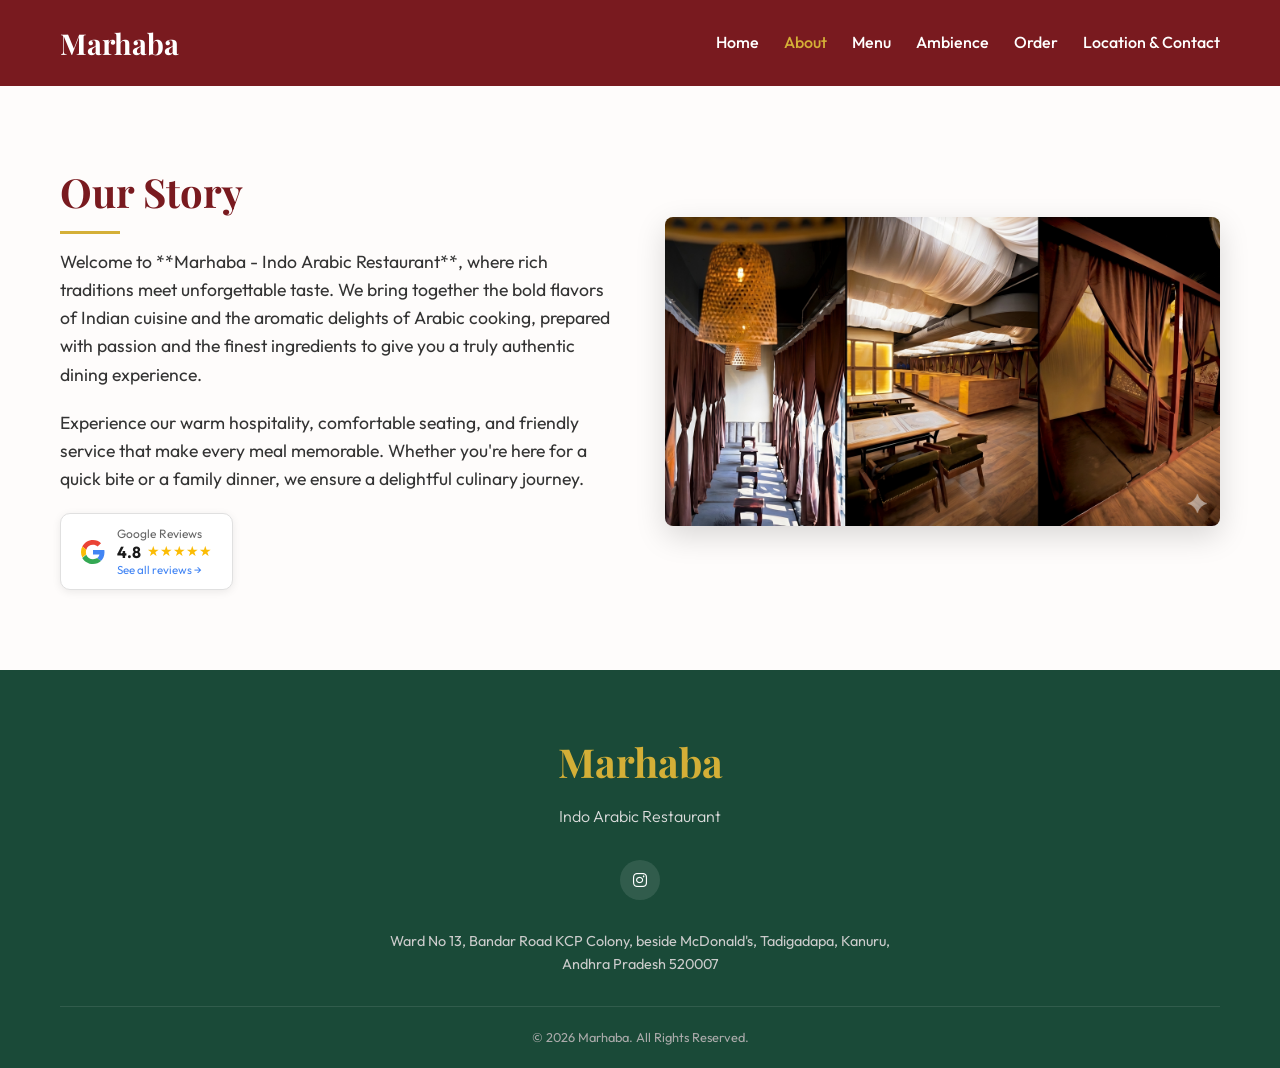
==== about.html @ c0d80f16 "Add files via upload" ====
<!DOCTYPE html>
<html lang="en">

<head>
    <meta charset="UTF-8">
    <meta name="viewport" content="width=device-width, initial-scale=1.0">
    <title>About - Marhaba Indo Arabic Restaurant</title>
    <meta name="description"
        content="Marhaba - Authentic South Indian Flavors. Premium Dine-in restaurant located in Tadigadapa, Kanuru.">
    <!-- Google Fonts -->
    <link rel="preconnect" href="https://fonts.googleapis.com">
    <link rel="preconnect" href="https://fonts.gstatic.com" crossorigin>
    <link
        href="https://fonts.googleapis.com/css2?family=Outfit:wght@300;400;500;600;700&family=Playfair+Display:ital,wght@0,400;0,600;0,700;1,400&display=swap"
        rel="stylesheet">
    <!-- FontAwesome for Icons -->
    <link rel="stylesheet" href="https://cdnjs.cloudflare.com/ajax/libs/font-awesome/6.4.0/css/all.min.css">
    <!-- Custom CSS -->
    <link rel="stylesheet" href="styles.css">
</head>

<body>
    <!-- Navbar -->
    <nav id="navbar" class="inner-nav">
        <div class="nav-container">
            <h1 class="logo">Marhaba</h1>
            <ul class="nav-links">
                <li><a href="index.html">Home</a></li>
                <li><a href="about.html" style="color: var(--accent-color);">About</a></li>
                <li><a href="menu.html">Menu</a></li>
                <li><a href="ambience.html">Ambience</a></li>
                <li><a href="order.html">Order</a></li>
                <li><a href="contact.html">Location & Contact</a></li>
            </ul>
            <div class="hamburger">
                <i class="fas fa-bars"></i>
            </div>
        </div>
    </nav>
    <script>
        const hamburger = document.querySelector('.hamburger');
        const navLinks = document.querySelector('.nav-links');

        hamburger.addEventListener('click', () => {
            navLinks.classList.toggle('active');
        });
    </script>

    <!-- Spacer for fixed navbar -->
    <div style="height: 80px;"></div>

    <!-- About Section -->
    <section id="about" class="about section-padding">
        <div class="container">
            <div class="about-grid">
                <div class="about-text fade-in">
                    <h3 class="section-title">Our Story</h3>
                    <p>Welcome to **Marhaba - Indo Arabic Restaurant**, where rich traditions meet unforgettable taste.
                        We
                        bring together the bold flavors of Indian cuisine and the aromatic delights of Arabic cooking,
                        prepared with passion and the finest ingredients to give you a truly authentic dining
                        experience.</p>
                    <p>Experience our warm hospitality, comfortable seating, and friendly service that make every meal
                        memorable. Whether you're here for a quick bite or a family dinner, we ensure a delightful
                        culinary journey.</p>
                    <a href="https://www.google.com/search?sca_esv=d08deebd7d870f55&sxsrf=ANbL-n772iZ4KzhzzPnbItQ9cxXO817ecQ:1775036722449&si=[base64]%3D%3D&q=Marhaba+The+Indo+Arbic+Restaurant+%7C+best+healthy+restaurant+in+kanuru+Reviews&sa=X&ved=2ahUKEwim6reKr8yTAxUDd2wGHZnoALYQ0bkNegQIJhAF&cshid=1775036740965676&biw=1280&bih=665&dpr=1.5"
                        style="display: inline-flex; align-items: center; gap: 12px; background: white; border: 1px solid #e0e0e0; border-radius: 10px; padding: 12px 20px; text-decoration: none; box-shadow: 0 2px 8px rgba(0,0,0,0.08); transition: box-shadow 0.3s, transform 0.3s;"
                        onmouseover="this.style.boxShadow='0 6px 20px rgba(0,0,0,0.15)'; this.style.transform='translateY(-2px)'"
                        onmouseout="this.style.boxShadow='0 2px 8px rgba(0,0,0,0.08)'; this.style.transform='translateY(0)'">

                        <!-- Google "G" logo -->
                        <svg width="24" height="24" viewBox="0 0 48 48" xmlns="http://www.w3.org/2000/svg">
                            <path fill="#EA4335"
                                d="M24 9.5c3.54 0 6.71 1.22 9.21 3.6l6.85-6.85C35.9 2.38 30.47 0 24 0 14.62 0 6.51 5.38 2.56 13.22l7.98 6.19C12.43 13.08 17.74 9.5 24 9.5z" />
                            <path fill="#4285F4"
                                d="M46.98 24.55c0-1.57-.15-3.09-.38-4.55H24v9.02h12.94c-.58 2.96-2.26 5.48-4.78 7.18l7.73 6c4.51-4.18 7.09-10.36 7.09-17.65z" />
                            <path fill="#FBBC05"
                                d="M10.53 28.59c-.48-1.45-.76-2.99-.76-4.59s.27-3.14.76-4.59l-7.98-6.19C.92 16.46 0 20.12 0 24c0 3.88.92 7.54 2.56 10.78l7.97-6.19z" />
                            <path fill="#34A853"
                                d="M24 48c6.48 0 11.93-2.13 15.89-5.81l-7.73-6c-2.18 1.48-4.97 2.31-8.16 2.31-6.26 0-11.57-3.59-13.46-8.91l-7.98 6.19C6.51 42.62 14.62 48 24 48z" />
                            <path fill="none" d="M0 0h48v48H0z" />
                        </svg>

                        <div style="display: flex; flex-direction: column; line-height: 1.3;">
                            <span style="font-size: 0.75rem; color: #666; font-family: 'Outfit', sans-serif;">Google
                                Reviews</span>
                            <div style="display: flex; align-items: center; gap: 6px;">
                                <span
                                    style="font-size: 1rem; font-weight: 700; color: #1a1a1a; font-family: 'Outfit', sans-serif;">4.8</span>
                                <div style="color: #FBBC05; font-size: 0.85rem;">
                                    ★★★★★
                                </div>
                            </div>
                            <span style="font-size: 0.72rem; color: #4285F4; font-family: 'Outfit', sans-serif;">See all
                                reviews →</span>
                        </div>

                    </a>
                </div>
                <div class="about-image fade-in">
                    <img src="background.png" alt="South Indian Thali">
                </div>
            </div>
        </div>
    </section>

    <!-- Footer -->
    <footer class="footer">
        <div class="container text-center">
            <h2 class="footer-logo">Marhaba</h2>
            <p class="footer-tagline">Indo Arabic Restaurant</p>
            <div class="social-links">

                <a href="https://www.instagram.com/marhaba_vijayawada?igsh=NWxsbzNhMnU4ZnM1"><i
                        class="fab fa-instagram"></i></a>
            </div>
            <p class="footer-address">Ward No 13, Bandar Road KCP Colony, beside McDonald's, Tadigadapa, Kanuru, Andhra
                Pradesh 520007</p>
            <div class="footer-bottom">
                <p>&copy; 2026 Marhaba. All Rights Reserved.</p>
            </div>
        </div>
    </footer>

    <!-- Scroll to Top Button -->
    <button id="scrollToTopBtn" class="scroll-to-top" aria-label="Scroll to top">
        <i class="fas fa-arrow-up"></i>
    </button>

    <script src="script.js"></script>
</body>

</html>
---- styles.css ----
/* Custom Properties */

:root {

    --primary-color: #791a1f;

    /* Maroon */

    --secondary-color: #1a4a38;

    /* Dark Green */

    --accent-color: #d4af37;

    /* Gold */

    --text-dark: #333333;

    --text-light: #f4f4f4;

    --bg-light: #fefcfb;

    --bg-dark: #121212;

    --white: #ffffff;

    --shadow: 0 4px 6px rgba(0, 0, 0, 0.1);

    --transition: all 0.3s ease;



    --font-primary: 'Outfit', sans-serif;

    --font-secondary: 'Playfair Display', serif;

}



/* Reset & Base Styles */

* {

    margin: 0;

    padding: 0;

    box-sizing: border-box;

}



html {

    scroll-behavior: smooth;

}



body {

    font-family: var(--font-primary);

    color: var(--text-dark);

    line-height: 1.6;

    background-color: var(--bg-light);

}



h1,

h2,

h3,

h4,

h5,

h6 {

    font-family: var(--font-secondary);

    color: var(--primary-color);

}



a {

    text-decoration: none;

    color: inherit;

}



ul {

    list-style: none;

}



.container {

    max-width: 1200px;

    margin: 0 auto;

    padding: 0 20px;

}



.section-padding {

    padding: 80px 0;

}



.bg-light {

    background-color: #f9f6f0;

}



.text-center {

    text-align: center;

}



.w-100 {

    width: 100%;

}



.section-title {

    font-size: 2.5rem;

    margin-bottom: 1.5rem;

    position: relative;

    display: inline-block;

}



.section-title::after {

    content: '';

    position: absolute;

    bottom: -10px;

    left: 0;

    width: 60px;

    height: 3px;

    background-color: var(--accent-color);

}



.text-center .section-title::after {

    left: 50%;

    transform: translateX(-50%);

}



.section-header {

    margin-bottom: 3rem;

}



/* Buttons */

.btn {

    display: inline-block;

    padding: 12px 28px;

    border-radius: 4px;

    font-weight: 600;

    text-transform: uppercase;

    letter-spacing: 1px;

    transition: var(--transition);

    cursor: pointer;

    border: 2px solid transparent;

}



.btn-primary {

    background-color: var(--accent-color);
    background.png color: var(--white);

}



.btn-primary:hover {

    background-color: #bfa030;

    transform: translateY(-2px);

    box-shadow: var(--shadow);

}



.btn-secondary {

    background-color: var(--secondary-color);

    color: var(--white);

}



.btn-secondary:hover {

    background-color: #123326;

    transform: translateY(-2px);

    box-shadow: var(--shadow);

}



.btn-outline {

    background-color: transparent;

    border-color: var(--white);

    color: var(--white);

}



.btn-outline:hover {

    background-color: var(--white);

    color: var(--primary-color);

}



/* Navbar */

#navbar {

    position: fixed;

    top: 0;

    left: 0;

    width: 100%;

    background-color: transparent;

    padding: 20px 0;

    transition: var(--transition);

    z-index: 1000;

}



#navbar.inner-nav {

    background-color: var(--primary-color);

}



#navbar.scrolled {

    background-color: var(--white);

    padding: 15px 0;

    box-shadow: var(--shadow);

}



#navbar.scrolled .logo,

#navbar.scrolled .nav-links li a,

#navbar.scrolled .hamburger {

    color: var(--primary-color);

}



.nav-container {

    max-width: 1200px;

    margin: 0 auto;

    padding: 0 20px;

    display: flex;

    justify-content: space-between;

    align-items: center;

}



.logo {

    font-size: 1.8rem;

    color: var(--white);

    display: flex;

    align-items: center;

    gap: 8px;

}



.logo span {

    font-family: 'Outfit', sans-serif;

    font-size: 1.2rem;

    font-weight: 400;

}



.nav-links {

    display: flex;

    gap: 25px;

}



.nav-links li a {

    color: var(--white);

    font-weight: 500;

    position: relative;

    transition: var(--transition);

}



.nav-links li a::after {

    content: '';

    position: absolute;

    bottom: -5px;

    left: 0;

    width: 0;

    height: 2px;

    background-color: var(--accent-color);

    transition: var(--transition);

}



.nav-links li a:hover::after {

    width: 100%;

}



.hamburger {

    display: none;

    color: var(--white);

    font-size: 1.5rem;

    cursor: pointer;

}



/* Hero Section */

.hero {

    height: 100vh;

    background: url('background.png') center/cover no-repeat;

    position: relative;

    display: flex;

    align-items: center;

    justify-content: center;

    text-align: center;

}



.hero-overlay {

    position: absolute;

    top: 0;

    left: 0;

    width: 100%;

    height: 100%;

    background: transparent;

    /* Dark green tint overlay */

}



.hero-content {

    position: relative;

    z-index: 1;

    color: var(--white);

    max-width: 800px;

    padding: 0 20px;

    animation: fadeInDown 1s ease-out;

}



.hero-title {

    font-size: 4rem;

    color: var(--white);

    margin-bottom: 10px;

    line-height: 1.2;

}



.telugu-text {

    font-family: 'Outfit', sans-serif;

    font-size: 2.5rem;

    font-weight: 400;

    color: var(--accent-color);

}



.hero-tagline {

    font-size: 1.5rem;

    margin-bottom: 30px;

    font-weight: 300;

    letter-spacing: 2px;

}



.hero-buttons {

    display: flex;

    gap: 15px;

    justify-content: center;

    flex-wrap: wrap;

}



/* About Section */

.about-grid {

    display: grid;

    grid-template-columns: 1fr 1fr;

    gap: 50px;

    align-items: center;

}



.about-text p {

    margin-bottom: 20px;

    font-size: 1.1rem;

}



.rating-highlight {

    background-color: var(--bg-light);

    border-left: 4px solid var(--accent-color);

    padding: 15px 20px;

    margin-top: 30px;

    border-radius: 4px;

    box-shadow: var(--shadow);

    display: inline-block;

}



.rating-highlight .stars {

    color: var(--accent-color);

    font-size: 1.2rem;

    margin-bottom: 5px;

}



.rating-text {

    font-weight: 600;

    color: var(--text-dark);

}



.about-image img {

    width: 100%;

    border-radius: 8px;

    box-shadow: 0 10px 30px rgba(0, 0, 0, 0.15);

}



/* Menu Section */

.menu-categories {

    display: grid;

    grid-template-columns: repeat(auto-fit, minmax(300px, 1fr));

    gap: 40px;

}



.category-title {

    font-size: 1.8rem;

    color: var(--secondary-color);

    margin-bottom: 20px;

    padding-bottom: 10px;

    border-bottom: 2px dashed #ddd;

}



.menu-list {

    display: flex;

    flex-direction: column;

    gap: 20px;

}



.menu-item {

    display: flex;

    justify-content: space-between;

    align-items: center;

    padding: 10px;

    border-radius: 8px;

    transition: var(--transition);

}



.menu-item:hover {

    background-color: var(--white);

    box-shadow: var(--shadow);

    transform: translateX(5px);

}



.item-info h5 {

    font-size: 1.2rem;

    color: var(--text-dark);

    margin-bottom: 5px;

}



.item-info p {

    font-size: 0.9rem;

    color: #666;
    background.png
}



.price {

    font-weight: 700;

    color: var(--primary-color);

    font-size: 1.2rem;

}



/* Reviews Section */

.reviews-grid {

    display: grid;

    grid-template-columns: repeat(auto-fit, minmax(300px, 1fr));

    gap: 30px;

}



.review-card {

    background-color: var(--white);

    padding: 30px;

    border-radius: 8px;

    box-shadow: var(--shadow);

    transition: var(--transition);

    border-top: 4px solid var(--accent-color);

}



.review-card:hover {

    transform: translateY(-10px);

    box-shadow: 0 15px 30px rgba(0, 0, 0, 0.1);

}



.reviewer-info {

    display: flex;

    align-items: center;

    gap: 15px;

    margin-bottom: 20px;

}



.avatar {

    width: 50px;

    height: 50px;

    background-color: var(--primary-color);

    color: var(--white);

    border-radius: 50%;

    display: flex;

    justify-content: center;

    align-items: center;

    font-weight: bold;

    font-size: 1.2rem;

}



.reviewer-info h4 {

    color: var(--text-dark);

    margin-bottom: 5px;

}



.reviewer-info .stars {

    color: var(--accent-color);

    font-size: 0.9rem;

}



.review-text {

    font-style: italic;

    color: #555;

}



/* Location and Contact */

.grid-2 {

    display: grid;

    grid-template-columns: 1fr 1fr;

    gap: 50px;

}



.address-box {

    display: flex;

    gap: 15px;

    margin-bottom: 30px;

}



.address-box i {

    font-size: 1.5rem;

    color: var(--primary-color);

    margin-top: 5px;

}



.plus-code {

    font-size: 0.9rem;

    color: #666;

    margin-top: 10px;

    background-color: var(--white);

    padding: 5px 10px;

    border-radius: 4px;

    display: inline-block;

}



.map-container {

    border-radius: 8px;

    overflow: hidden;

    box-shadow: var(--shadow);

}



.contact-form-container {

    background-color: var(--white);

    padding: 40px;

    border-radius: 8px;

    box-shadow: var(--shadow);

}



.contact-details {

    margin-bottom: 30px;

}



.contact-details p {

    margin-bottom: 10px;

    font-weight: 500;

}



.contact-details i {

    color: var(--accent-color);

    margin-right: 10px;

    width: 20px;

}



.form-group {

    margin-bottom: 20px;

}



.form-group input,

.form-group textarea {

    width: 100%;

    padding: 12px 15px;

    border: 1px solid #ddd;

    border-radius: 4px;

    font-family: var(--font-primary);

    font-size: 1rem;

    transition: var(--transition);

}



.form-group input:focus,

.form-group textarea:focus {

    outline: none;

    border-color: var(--primary-color);

    box-shadow: 0 0 0 2px rgba(121, 26, 31, 0.1);

}



/* Footer */

.footer {

    background-color: var(--secondary-color);

    color: var(--white);

    padding: 60px 0 20px;

}



.footer-logo {

    color: var(--accent-color);

    font-size: 2.5rem;

    margin-bottom: 10px;

}



.footer-tagline {

    font-weight: 300;

    margin-bottom: 30px;

    color: #ddd;

}



.social-links {

    display: flex;

    justify-content: center;

    gap: 15px;

    margin-bottom: 30px;

}

background.png .social-links a {

    width: 40px;

    height: 40px;

    background-color: rgba(255, 255, 255, 0.1);

    display: flex;

    justify-content: center;

    align-items: center;

    border-radius: 50%;

    transition: var(--transition);

}



.social-links a:hover {

    background-color: var(--accent-color);

    transform: translateY(-3px);

}



.footer-address {

    max-width: 500px;

    margin: 0 auto 30px;

    color: #ccc;

    font-size: 0.9rem;

}



.footer-bottom {

    border-top: 1px solid rgba(255, 255, 255, 0.1);

    padding-top: 20px;

    font-size: 0.8rem;

    color: #aaa;

}



/* Scroll to top */

.scroll-to-top {

    position: fixed;

    bottom: 30px;

    right: 30px;

    width: 45px;

    height: 45px;

    background-color: var(--primary-color);

    color: var(--white);

    border: none;

    border-radius: 50%;

    cursor: pointer;

    display: flex;

    justify-content: center;

    align-items: center;

    font-size: 1.2rem;

    opacity: 0;

    visibility: hidden;

    transition: var(--transition);

    z-index: 999;

    box-shadow: var(--shadow);

}



.scroll-to-top.visible {

    opacity: 1;

    visibility: visible;

}



.scroll-to-top:hover {

    background-color: var(--accent-color);

    transform: translateY(-3px);

}



/* Animations */

@keyframes fadeInDown {

    from {

        opacity: 0;

        transform: translateY(-30px);

    }



    to {

        opacity: 1;

        transform: translateY(0);

    }

}



.fade-in {

    opacity: 0;

    transform: translateY(30px);

    transition: opacity 0.8s ease, transform 0.8s ease;

}



.fade-in.appear {

    opacity: 1;

    transform: translateY(0);

}



/* Responsive */

@media (max-width: 992px) {

    .hero-title {

        font-size: 3rem;

    }



    .about-grid {

        grid-template-columns: 1fr;

    }



    .grid-2 {

        grid-template-columns: 1fr;

    }

}



@media (max-width: 768px) {

    .nav-links {

        position: fixed;

        top: 0;

        right: -100%;

        width: 250px;

        height: 100vh;

        background-color: var(--white);

        flex-direction: column;

        padding: 80px 30px;

        box-shadow: -5px 0 15px rgba(0, 0, 0, 0.1);

        transition: 0.4s ease;

    }



    .nav-links.active {

        right: 0;

    }



    .nav-links li a {

        color: var(--text-dark);

        font-size: 1.1rem;

        display: block;

        padding: 10px 0;

    }



    #navbar.scrolled .hamburger {

        color: var(--primary-color);

    }



    .hamburger {

        display: block;

        z-index: 1001;

    }



    .hero-title {

        font-size: 2.5rem;

    }



    .telugu-text {

        font-size: 1.8rem;

    }



    .hero-tagline {

        font-size: 1.2rem;

    }



    .hero-buttons {

        flex-direction: column;

        width: 100%;

    }



    .hero-buttons .btn {

        width: 100%;

    }

}



.logo span {

    font-weight: 700;

    font-family: 'Playfair Display', serif;

}



/* colors similar to the building sign */



.m {

    color: #f0b429;

}



/* yellow */

.a1 {

    color: #ff4da6;

}



/* pink */

.r {

    color: #2ecc71;

}



/* green */

.h {

    color: #ff5733;

}



/* orange/red */

.a2 {

    color: #9b59b6;

}



/* purple */

.b {

    color: #3498db;

}



/* blue */

.a3 {

    color: #00c4b4;

}



/* teal */

@media (max-width: 768px) {

    #contact .container>div[style*="grid-template-columns"] {

        grid-template-columns: 1fr !important;

    }

}



/* --- Ambience Page 3D Carousel --- */

.ambience-hero {

    height: 60vh;

    background: url('background.png') center/cover no-repeat;

    position: relative;

    display: flex;

    align-items: center;

    justify-content: center;

    text-align: center;

}



.carousel-section {

    padding: 100px 0;

    overflow: hidden;

    background-color: var(--bg-dark);

    color: var(--white);

    perspective: 1000px;

    height: 100vh;

    display: flex;

    flex-direction: column;

    justify-content: center;

    align-items: center;

}



#drag-container,

#spin-container {

    position: relative;

    display: flex;

    margin: auto;

    transform-style: preserve-3d;

    transform: rotateX(-10deg);

}



#spin-container {

    width: 240px;

    height: 320px;

    animation: spinRevert 60s infinite linear;

}



#drag-container img,

#drag-container p {

    position: absolute;

    left: 0;

    top: 0;

    width: 100%;

    height: 100%;

    transform-style: preserve-3d;

    object-fit: cover;

    box-shadow: 0 0 15px rgba(255, 255, 255, 0.2);

    border-radius: 8px;

    -webkit-box-reflect: below 10px linear-gradient(transparent, transparent, #0005);

    transition: 0.5s;

}



#drag-container img:hover {

    box-shadow: 0 0 25px rgba(255, 255, 255, 0.6);

    -webkit-box-reflect: below 10px linear-gradient(transparent, transparent, #0007);

}



#drag-container p {

    font-size: 3rem;

    font-family: var(--font-secondary);

    text-align: center;

    line-height: 320px;

    background: rgba(0, 0, 0, 0.5);

    border: 2px solid var(--accent-color);

    color: var(--white);

}



#ground {

    width: 900px;

    height: 900px;

    position: absolute;

    top: 100%;

    left: 50%;

    transform: translate(-50%, -50%) rotateX(90deg);

    background: radial-gradient(center center, farthest-side, rgba(238, 238, 238, 0.2), transparent);

}



@keyframes spin {

    from {

        transform: rotateY(0deg);

    }



    to {

        transform: rotateY(360deg);

    }

}



@keyframes spinRevert {

    from {

        transform: rotateY(360deg);

    }



    to {

        transform: rotateY(0deg);

    }

}



/* Custom Properties */

:root {

    --primary-color: #791a1f;

    /* Maroon */

    --secondary-color: #1a4a38;

    /* Dark Green */

    --accent-color: #d4af37;

    /* Gold */

    --text-dark: #333333;

    --text-light: #f4f4f4;

    --bg-light: #fefcfb;

    --bg-dark: #121212;

    --white: #ffffff;

    --shadow: 0 4px 6px rgba(0, 0, 0, 0.1);

    --transition: all 0.3s ease;



    --font-primary: 'Outfit', sans-serif;

    --font-secondary: 'Playfair Display', serif;

}



/* Reset & Base Styles */

* {

    margin: 0;

    padding: 0;

    box-sizing: border-box;

}



html {

    scroll-behavior: smooth;

}



body {

    font-family: var(--font-primary);

    color: var(--text-dark);

    line-height: 1.6;

    background-color: var(--bg-light);

}



h1,

h2,

h3,

h4,

h5,

h6 {

    font-family: var(--font-secondary);

    color: var(--primary-color);

}



a {

    text-decoration: none;

    color: inherit;

}



ul {

    list-style: none;

}



.container {

    max-width: 1200px;

    margin: 0 auto;

    padding: 0 20px;

}



.section-padding {

    padding: 80px 0;

}



.bg-light {

    background-color: #f9f6f0;

}



.text-center {

    text-align: center;

}



.w-100 {

    width: 100%;

}



.section-title {

    font-size: 2.5rem;

    margin-bottom: 1.5rem;

    position: relative;

    display: inline-block;

}



.section-title::after {

    content: '';

    position: absolute;

    bottom: -10px;

    left: 0;

    width: 60px;

    height: 3px;

    background-color: var(--accent-color);

}



.text-center .section-title::after {

    left: 50%;

    transform: translateX(-50%);

}



.section-header {

    margin-bottom: 3rem;

}



/* Buttons */

.btn {

    display: inline-block;

    padding: 12px 28px;

    border-radius: 4px;

    font-weight: 600;

    text-transform: uppercase;

    letter-spacing: 1px;

    transition: var(--transition);

    cursor: pointer;

    border: 2px solid transparent;

}



.btn-primary {

    background-color: var(--accent-color);

    color: var(--white);

}



.btn-primary:hover {

    background-color: #bfa030;

    transform: translateY(-2px);

    box-shadow: var(--shadow);

}



.btn-secondary {

    background-color: var(--secondary-color);

    color: var(--white);

}



.btn-secondary:hover {

    background-color: #123326;

    transform: translateY(-2px);

    box-shadow: var(--shadow);

}



.btn-outline {

    background-color: transparent;

    border-color: var(--white);

    color: var(--white);

}



.btn-outline:hover {

    background-color: var(--white);

    color: var(--primary-color);

}



/* Navbar */

#navbar {

    position: fixed;

    top: 0;

    left: 0;

    width: 100%;

    background-color: transparent;

    padding: 20px 0;

    transition: var(--transition);

    z-index: 1000;

}



#navbar.inner-nav {

    background-color: var(--primary-color);

}



#navbar.scrolled {

    background-color: var(--white);

    padding: 15px 0;

    box-shadow: var(--shadow);

}



#navbar.scrolled .logo,

#navbar.scrolled .nav-links li a,

#navbar.scrolled .hamburger {

    color: var(--primary-color);

}



.nav-container {

    max-width: 1200px;

    margin: 0 auto;

    padding: 0 20px;

    display: flex;

    justify-content: space-between;

    align-items: center;

}



.logo {

    font-size: 1.8rem;

    color: var(--white);

    display: flex;

    align-items: center;

    gap: 8px;

}



.logo span {

    font-family: 'Outfit', sans-serif;

    font-size: 1.2rem;

    font-weight: 400;

}



.nav-links {

    display: flex;

    gap: 25px;

}



.nav-links li a {

    color: var(--white);

    font-weight: 500;

    position: relative;

    transition: var(--transition);

}



.nav-links li a::after {

    content: '';

    position: absolute;

    bottom: -5px;

    left: 0;

    width: 0;

    height: 2px;

    background-color: var(--accent-color);

    transition: var(--transition);

}



.nav-links li a:hover::after {

    width: 100%;

}



.hamburger {

    display: none;

    color: var(--white);

    font-size: 1.5rem;

    cursor: pointer;

}



/* Hero Section */

.hero {

    height: 100vh;

    background: url('background.png') center/cover no-repeat;

    position: relative;

    display: flex;

    align-items: center;

    justify-content: center;

    text-align: center;

}



.hero-overlay {

    position: absolute;

    top: 0;

    left: 0;

    width: 100%;

    height: 100%;

    background: transparent;

    /* Dark green tint overlay */

}



.hero-content {

    position: relative;

    z-index: 1;

    color: var(--white);

    max-width: 800px;

    padding: 0 20px;

    animation: fadeInDown 1s ease-out;

}



.hero-title {

    font-size: 4rem;

    color: var(--white);

    margin-bottom: 10px;

    line-height: 1.2;

}



.telugu-text {

    font-family: 'Outfit', sans-serif;

    font-size: 2.5rem;

    font-weight: 400;

    color: var(--accent-color);

}



.hero-tagline {

    font-size: 1.5rem;

    margin-bottom: 30px;

    font-weight: 300;

    letter-spacing: 2px;

}



.hero-buttons {

    display: flex;

    gap: 15px;

    justify-content: center;

    flex-wrap: wrap;

}



/* About Section */

.about-grid {

    display: grid;

    grid-template-columns: 1fr 1fr;

    gap: 50px;

    align-items: center;

}



.about-text p {

    margin-bottom: 20px;

    font-size: 1.1rem;

}



.rating-highlight {

    background-color: var(--bg-light);

    border-left: 4px solid var(--accent-color);

    padding: 15px 20px;

    margin-top: 30px;

    border-radius: 4px;

    box-shadow: var(--shadow);

    display: inline-block;

}



.rating-highlight .stars {

    color: var(--accent-color);

    font-size: 1.2rem;

    margin-bottom: 5px;

}



.rating-text {

    font-weight: 600;

    color: var(--text-dark);

}



.about-image img {

    width: 100%;

    border-radius: 8px;

    box-shadow: 0 10px 30px rgba(0, 0, 0, 0.15);

}



/* Menu Section */

.menu-tabs-container {

    margin-bottom: 40px;

    width: 100%;

}



.menu-tabs {

    display: flex;

    overflow-x: auto;

    gap: 15px;

    padding-bottom: 15px;

    scrollbar-width: thin;

    scrollbar-color: var(--accent-color) var(--bg-light);

    -webkit-overflow-scrolling: touch;

}



.menu-tabs::-webkit-scrollbar {

    height: 6px;

}



.menu-tabs::-webkit-scrollbar-thumb {

    background-color: var(--accent-color);

    border-radius: 10px;

}



.menu-tabs::-webkit-scrollbar-track {

    background-color: var(--bg-light);

}



.tab-btn {

    background-color: var(--white);

    border: 1px solid var(--primary-color);

    color: var(--primary-color);

    padding: 8px 20px;

    border-radius: 30px;

    font-weight: 500;

    cursor: pointer;

    transition: var(--transition);

    flex-shrink: 0;

    font-family: var(--font-primary);

    font-size: 1rem;

    box-shadow: 0 2px 4px rgba(0, 0, 0, 0.05);

}



.tab-btn:hover,

.tab-btn.active {

    background-color: var(--primary-color);

    color: var(--white);

    box-shadow: var(--shadow);

}



.menu-categories {

    display: block;

}



.menu-category {

    display: none;

    animation: fadeInTab 0.4s ease-in-out forwards;

}



.menu-category.active-category {

    display: block;

}



@keyframes fadeInTab {

    from {

        opacity: 0;

        transform: translateY(10px);

    }



    to {

        opacity: 1;

        transform: translateY(0);

    }

}



.category-title {

    font-size: 1.8rem;

    color: var(--secondary-color);

    margin-bottom: 30px;

    padding-bottom: 10px;

    border-bottom: 2px dashed #ddd;

    text-align: center;

}



.menu-list {

    display: grid;

    grid-template-columns: repeat(auto-fit, minmax(320px, 1fr));

    gap: 20px;

}



.menu-item {

    display: flex;

    justify-content: space-between;

    align-items: center;

    padding: 10px;

    border-radius: 8px;

    transition: var(--transition);

}



.menu-item:hover {

    background-color: var(--white);

    box-shadow: var(--shadow);

    transform: translateX(5px);

}



.item-info h5 {

    font-size: 1.2rem;

    color: var(--text-dark);

    margin-bottom: 5px;

}



.item-info p {

    font-size: 0.9rem;

    color: #666;

}



.price {

    font-weight: 700;

    color: var(--primary-color);

    font-size: 1.2rem;

}



/* Reviews Section */

.reviews-grid {

    display: grid;

    grid-template-columns: repeat(auto-fit, minmax(300px, 1fr));

    gap: 30px;

}



.review-card {

    background-color: var(--white);

    padding: 30px;

    border-radius: 8px;

    box-shadow: var(--shadow);

    transition: var(--transition);

    border-top: 4px solid var(--accent-color);

}



.review-card:hover {

    transform: translateY(-10px);

    box-shadow: 0 15px 30px rgba(0, 0, 0, 0.1);

}



.reviewer-info {

    display: flex;

    align-items: center;

    gap: 15px;

    margin-bottom: 20px;

}



.avatar {

    width: 50px;

    height: 50px;

    background-color: var(--primary-color);

    color: var(--white);

    border-radius: 50%;

    display: flex;

    justify-content: center;

    align-items: center;

    font-weight: bold;

    font-size: 1.2rem;

}



.reviewer-info h4 {

    color: var(--text-dark);

    margin-bottom: 5px;

}



.reviewer-info .stars {

    color: var(--accent-color);

    font-size: 0.9rem;

}



.review-text {

    font-style: italic;

    color: #555;

}



/* Location and Contact */

.grid-2 {

    display: grid;

    grid-template-columns: 1fr 1fr;

    gap: 50px;

}



.address-box {

    display: flex;

    gap: 15px;

    margin-bottom: 30px;

}



.address-box i {

    font-size: 1.5rem;

    color: var(--primary-color);

    margin-top: 5px;

}



.plus-code {

    font-size: 0.9rem;

    color: #666;

    margin-top: 10px;

    background-color: var(--white);

    padding: 5px 10px;

    border-radius: 4px;

    display: inline-block;

}



.map-container {

    border-radius: 8px;

    overflow: hidden;

    box-shadow: var(--shadow);

}



.contact-form-container {

    background-color: var(--white);

    padding: 40px;

    border-radius: 8px;

    box-shadow: var(--shadow);

}



.contact-details {

    margin-bottom: 30px;

}



.contact-details p {

    margin-bottom: 10px;

    font-weight: 500;

}



.contact-details i {

    color: var(--accent-color);

    margin-right: 10px;

    width: 20px;

}



.form-group {

    margin-bottom: 20px;

}



.form-group input,

.form-group textarea {

    width: 100%;

    padding: 12px 15px;

    border: 1px solid #ddd;

    border-radius: 4px;

    font-family: var(--font-primary);

    font-size: 1rem;

    transition: var(--transition);

}



.form-group input:focus,

.form-group textarea:focus {

    outline: none;

    border-color: var(--primary-color);

    box-shadow: 0 0 0 2px rgba(121, 26, 31, 0.1);

}



/* Footer */

.footer {

    background-color: var(--secondary-color);

    color: var(--white);

    padding: 60px 0 20px;

}



.footer-logo {

    color: var(--accent-color);

    font-size: 2.5rem;

    margin-bottom: 10px;

}



.footer-tagline {

    font-weight: 300;

    margin-bottom: 30px;

    color: #ddd;

}



.social-links {

    display: flex;

    justify-content: center;

    gap: 15px;

    margin-bottom: 30px;

}



.social-links a {

    width: 40px;

    height: 40px;

    background-color: rgba(255, 255, 255, 0.1);

    display: flex;

    justify-content: center;

    align-items: center;

    border-radius: 50%;

    transition: var(--transition);

}



.social-links a:hover {

    background-color: var(--accent-color);

    transform: translateY(-3px);

}



.footer-address {

    max-width: 500px;

    margin: 0 auto 30px;

    color: #ccc;

    font-size: 0.9rem;

}



.footer-bottom {

    border-top: 1px solid rgba(255, 255, 255, 0.1);

    padding-top: 20px;

    font-size: 0.8rem;

    color: #aaa;

}



/* Scroll to top */

.scroll-to-top {

    position: fixed;

    bottom: 30px;

    right: 30px;

    width: 45px;

    height: 45px;

    background-color: var(--primary-color);

    color: var(--white);

    border: none;

    border-radius: 50%;

    cursor: pointer;

    display: flex;

    justify-content: center;

    align-items: center;

    font-size: 1.2rem;

    opacity: 0;

    visibility: hidden;

    transition: var(--transition);

    z-index: 999;

    box-shadow: var(--shadow);

}



.scroll-to-top.visible {

    opacity: 1;

    visibility: visible;

}



.scroll-to-top:hover {

    background-color: var(--accent-color);

    transform: translateY(-3px);

}



/* Animations */

@keyframes fadeInDown {

    from {

        opacity: 0;

        transform: translateY(-30px);

    }



    to {

        opacity: 1;

        transform: translateY(0);

    }

}



.fade-in {

    opacity: 0;

    transform: translateY(30px);

    transition: opacity 0.8s ease, transform 0.8s ease;

}



.fade-in.appear {

    opacity: 1;

    transform: translateY(0);

}



/* Responsive */

@media (max-width: 992px) {

    .hero-title {

        font-size: 3rem;

    }



    .about-grid {

        grid-template-columns: 1fr;

    }



    .grid-2 {

        grid-template-columns: 1fr;

    }

}



@media (max-width: 768px) {

    .nav-links {

        position: fixed;

        top: 0;

        right: -100%;

        width: 250px;

        height: 100vh;

        background-color: var(--white);

        flex-direction: column;

        padding: 80px 30px;

        box-shadow: -5px 0 15px rgba(0, 0, 0, 0.1);

        transition: 0.4s ease;

    }



    .nav-links.active {

        right: 0;

    }



    .nav-links li a {

        color: var(--text-dark);

        font-size: 1.1rem;

        display: block;

        padding: 10px 0;

    }



    #navbar.scrolled .hamburger {

        color: var(--primary-color);

    }



    .hamburger {

        display: block;

        z-index: 1001;

    }



    .hero-title {

        font-size: 2.5rem;

    }



    .telugu-text {

        font-size: 1.8rem;

    }



    .hero-tagline {

        font-size: 1.2rem;

    }



    .hero-buttons {

        flex-direction: column;

        width: 100%;

    }



    .hero-buttons .btn {

        width: 100%;

    }

}



.logo span {

    font-weight: 700;

    font-family: 'Playfair Display', serif;

}



/* colors similar to the building sign */



.m {

    color: #f0b429;

}



/* yellow */

.a1 {

    color: #ff4da6;

}



/* pink */

.r {

    color: #2ecc71;

}



/* green */

.h {

    color: #ff5733;

}



/* orange/red */

.a2 {

    color: #9b59b6;

}



/* purple */

.b {

    color: #3498db;

}



/* blue */

.a3 {

    color: #00c4b4;

}



/* teal */

@media (max-width: 768px) {

    #contact .container>div[style*="grid-template-columns"] {

        grid-template-columns: 1fr !important;

    }

}



/* Hide hamburger on desktop */

.hamburger {

    display: none;

    cursor: pointer;

    font-size: 1.5rem;

}



/* Mobile styles */

@media (max-width: 768px) {

    .hamburger {

        display: block;

    }



    .nav-links {

        display: none;

        flex-direction: column;

        position: absolute;

        top: 100%;

        left: 0;

        width: 100%;

        background-color: var(--white);

        padding: 1rem 0;

        z-index: 999;

    }



    .nav-links.active {

        display: flex;

    }



    .nav-links li {

        text-align: center;

        padding: 0.75rem 0;

    }

}



/* Order Options Grid */

.options-grid {

    display: grid;

    grid-template-columns: repeat(3, 1fr);

    gap: 2rem;

    max-width: 1000px;

    margin: 0 auto;

    padding: 20px;

}



.option-card {

    background: white;

    border-radius: 10px;

    padding: 30px;

    text-align: center;

    box-shadow: 0 4px 15px rgba(0, 0, 0, 0.1);

    border-bottom: 3px solid var(--accent-color);

    transition: transform 0.3s;

    display: flex;

    flex-direction: column;

    align-items: center;

    justify-content: center;

}



.option-card i {

    font-size: 3rem;

    color: var(--accent-color);

    margin-bottom: 20px;

}



.option-card h4 {

    font-family: 'Playfair Display', serif;

    font-size: 1.5rem;

    margin-bottom: 15px;

    color: var(--primary-color);

}



.option-card a.btn {

    margin-top: auto;

    padding: 10px 25px;

}



@media (max-width: 768px) {

    .options-grid {

        grid-template-columns: 1fr;

        padding: 10px;

    }

}
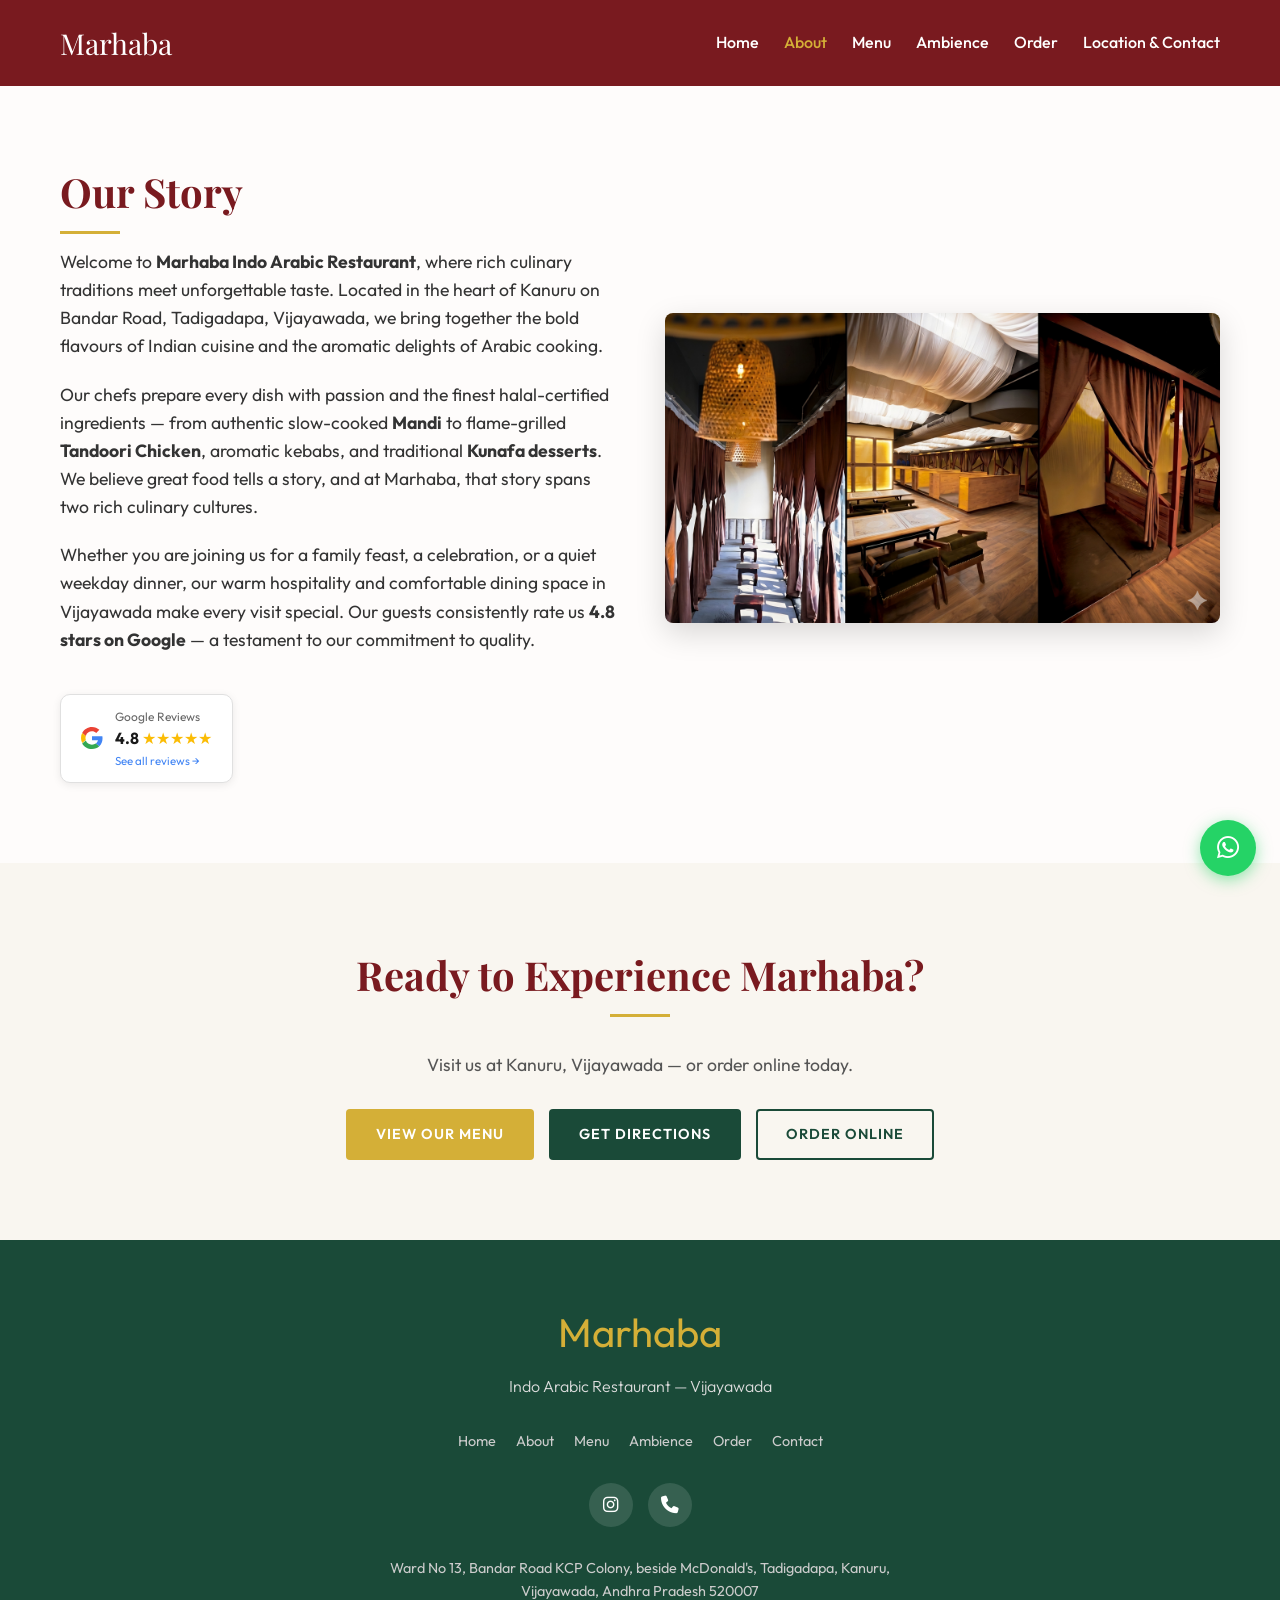
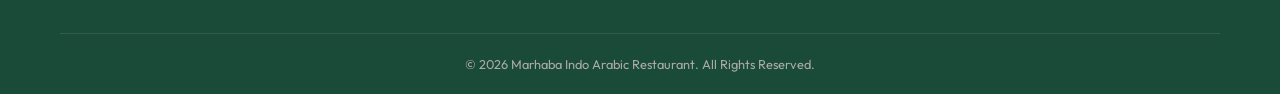
==== commit 644ac28f: "Add files via upload" ====
--- a/about.html
+++ b/about.html
@@ -1,133 +1,124 @@
-<!DOCTYPE html>
-<html lang="en">
-
-<head>
-    <meta charset="UTF-8">
-    <meta name="viewport" content="width=device-width, initial-scale=1.0">
-    <title>About - Marhaba Indo Arabic Restaurant</title>
-    <meta name="description"
-        content="Marhaba - Authentic South Indian Flavors. Premium Dine-in restaurant located in Tadigadapa, Kanuru.">
-    <!-- Google Fonts -->
-    <link rel="preconnect" href="https://fonts.googleapis.com">
-    <link rel="preconnect" href="https://fonts.gstatic.com" crossorigin>
-    <link
-        href="https://fonts.googleapis.com/css2?family=Outfit:wght@300;400;500;600;700&family=Playfair+Display:ital,wght@0,400;0,600;0,700;1,400&display=swap"
-        rel="stylesheet">
-    <!-- FontAwesome for Icons -->
-    <link rel="stylesheet" href="https://cdnjs.cloudflare.com/ajax/libs/font-awesome/6.4.0/css/all.min.css">
-    <!-- Custom CSS -->
-    <link rel="stylesheet" href="styles.css">
-</head>
-
-<body>
-    <!-- Navbar -->
-    <nav id="navbar" class="inner-nav">
-        <div class="nav-container">
-            <h1 class="logo">Marhaba</h1>
-            <ul class="nav-links">
-                <li><a href="index.html">Home</a></li>
-                <li><a href="about.html" style="color: var(--accent-color);">About</a></li>
-                <li><a href="menu.html">Menu</a></li>
-                <li><a href="ambience.html">Ambience</a></li>
-                <li><a href="order.html">Order</a></li>
-                <li><a href="contact.html">Location & Contact</a></li>
-            </ul>
-            <div class="hamburger">
-                <i class="fas fa-bars"></i>
-            </div>
-        </div>
-    </nav>
-    <script>
-        const hamburger = document.querySelector('.hamburger');
-        const navLinks = document.querySelector('.nav-links');
-
-        hamburger.addEventListener('click', () => {
-            navLinks.classList.toggle('active');
-        });
-    </script>
-
-    <!-- Spacer for fixed navbar -->
-    <div style="height: 80px;"></div>
-
-    <!-- About Section -->
-    <section id="about" class="about section-padding">
-        <div class="container">
-            <div class="about-grid">
-                <div class="about-text fade-in">
-                    <h3 class="section-title">Our Story</h3>
-                    <p>Welcome to **Marhaba - Indo Arabic Restaurant**, where rich traditions meet unforgettable taste.
-                        We
-                        bring together the bold flavors of Indian cuisine and the aromatic delights of Arabic cooking,
-                        prepared with passion and the finest ingredients to give you a truly authentic dining
-                        experience.</p>
-                    <p>Experience our warm hospitality, comfortable seating, and friendly service that make every meal
-                        memorable. Whether you're here for a quick bite or a family dinner, we ensure a delightful
-                        culinary journey.</p>
-                    <a href="https://www.google.com/search?sca_esv=d08deebd7d870f55&sxsrf=ANbL-n772iZ4KzhzzPnbItQ9cxXO817ecQ:1775036722449&si=[base64]%3D%3D&q=Marhaba+The+Indo+Arbic+Restaurant+%7C+best+healthy+restaurant+in+kanuru+Reviews&sa=X&ved=2ahUKEwim6reKr8yTAxUDd2wGHZnoALYQ0bkNegQIJhAF&cshid=1775036740965676&biw=1280&bih=665&dpr=1.5"
-                        style="display: inline-flex; align-items: center; gap: 12px; background: white; border: 1px solid #e0e0e0; border-radius: 10px; padding: 12px 20px; text-decoration: none; box-shadow: 0 2px 8px rgba(0,0,0,0.08); transition: box-shadow 0.3s, transform 0.3s;"
-                        onmouseover="this.style.boxShadow='0 6px 20px rgba(0,0,0,0.15)'; this.style.transform='translateY(-2px)'"
-                        onmouseout="this.style.boxShadow='0 2px 8px rgba(0,0,0,0.08)'; this.style.transform='translateY(0)'">
-
-                        <!-- Google "G" logo -->
-                        <svg width="24" height="24" viewBox="0 0 48 48" xmlns="http://www.w3.org/2000/svg">
-                            <path fill="#EA4335"
-                                d="M24 9.5c3.54 0 6.71 1.22 9.21 3.6l6.85-6.85C35.9 2.38 30.47 0 24 0 14.62 0 6.51 5.38 2.56 13.22l7.98 6.19C12.43 13.08 17.74 9.5 24 9.5z" />
-                            <path fill="#4285F4"
-                                d="M46.98 24.55c0-1.57-.15-3.09-.38-4.55H24v9.02h12.94c-.58 2.96-2.26 5.48-4.78 7.18l7.73 6c4.51-4.18 7.09-10.36 7.09-17.65z" />
-                            <path fill="#FBBC05"
-                                d="M10.53 28.59c-.48-1.45-.76-2.99-.76-4.59s.27-3.14.76-4.59l-7.98-6.19C.92 16.46 0 20.12 0 24c0 3.88.92 7.54 2.56 10.78l7.97-6.19z" />
-                            <path fill="#34A853"
-                                d="M24 48c6.48 0 11.93-2.13 15.89-5.81l-7.73-6c-2.18 1.48-4.97 2.31-8.16 2.31-6.26 0-11.57-3.59-13.46-8.91l-7.98 6.19C6.51 42.62 14.62 48 24 48z" />
-                            <path fill="none" d="M0 0h48v48H0z" />
-                        </svg>
-
-                        <div style="display: flex; flex-direction: column; line-height: 1.3;">
-                            <span style="font-size: 0.75rem; color: #666; font-family: 'Outfit', sans-serif;">Google
-                                Reviews</span>
-                            <div style="display: flex; align-items: center; gap: 6px;">
-                                <span
-                                    style="font-size: 1rem; font-weight: 700; color: #1a1a1a; font-family: 'Outfit', sans-serif;">4.8</span>
-                                <div style="color: #FBBC05; font-size: 0.85rem;">
-                                    ★★★★★
-                                </div>
-                            </div>
-                            <span style="font-size: 0.72rem; color: #4285F4; font-family: 'Outfit', sans-serif;">See all
-                                reviews →</span>
-                        </div>
-
-                    </a>
-                </div>
-                <div class="about-image fade-in">
-                    <img src="background.png" alt="South Indian Thali">
-                </div>
-            </div>
-        </div>
-    </section>
-
-    <!-- Footer -->
-    <footer class="footer">
-        <div class="container text-center">
-            <h2 class="footer-logo">Marhaba</h2>
-            <p class="footer-tagline">Indo Arabic Restaurant</p>
-            <div class="social-links">
-
-                <a href="https://www.instagram.com/marhaba_vijayawada?igsh=NWxsbzNhMnU4ZnM1"><i
-                        class="fab fa-instagram"></i></a>
-            </div>
-            <p class="footer-address">Ward No 13, Bandar Road KCP Colony, beside McDonald's, Tadigadapa, Kanuru, Andhra
-                Pradesh 520007</p>
-            <div class="footer-bottom">
-                <p>&copy; 2026 Marhaba. All Rights Reserved.</p>
-            </div>
-        </div>
-    </footer>
-
-    <!-- Scroll to Top Button -->
-    <button id="scrollToTopBtn" class="scroll-to-top" aria-label="Scroll to top">
-        <i class="fas fa-arrow-up"></i>
-    </button>
-
-    <script src="script.js"></script>
-</body>
-
+<!DOCTYPE html>
+<html lang="en-IN">
+<head>
+<meta charset="UTF-8">
+<meta name="viewport" content="width=device-width, initial-scale=1.0">
+<title>About Us | Marhaba Indo Arabic Restaurant Vijayawada</title>
+<meta name="description" content="Learn about Marhaba Indo Arabic Restaurant — Vijayawada's top-rated Arabian dining destination at Kanuru, Bandar Road. Our story, our passion for authentic flavours.">
+<link rel="canonical" href="https://marhaba-vijayawada.github.io/Marhaba/about.html">
+<meta property="og:type" content="website">
+<meta property="og:title" content="About Marhaba Indo Arabic Restaurant Vijayawada">
+<meta property="og:description" content="Discover the story behind Marhaba — Vijayawada's favourite Indo-Arabic restaurant at Kanuru, Bandar Road, Andhra Pradesh.">
+<meta property="og:url" content="https://marhaba-vijayawada.github.io/Marhaba/about.html">
+<meta property="og:image" content="https://marhaba-vijayawada.github.io/Marhaba/favicon.png">
+<meta name="twitter:card" content="summary_large_image">
+<meta name="twitter:title" content="About Marhaba Indo Arabic Restaurant Vijayawada">
+<meta name="twitter:image" content="https://marhaba-vijayawada.github.io/Marhaba/favicon.png">
+<link rel="icon" href="favicon.png" type="image/png">
+<link rel="apple-touch-icon" href="favicon.png">
+<link rel="manifest" href="manifest.json">
+<meta name="theme-color" content="#791a1f">
+<link rel="preconnect" href="https://fonts.googleapis.com">
+<link rel="preconnect" href="https://fonts.gstatic.com" crossorigin>
+<link href="https://fonts.googleapis.com/css2?family=Outfit:wght@300;400;500;600;700&family=Playfair+Display:ital,wght@0,400;0,600;0,700;1,400&display=swap" rel="stylesheet">
+<link rel="stylesheet" href="https://cdnjs.cloudflare.com/ajax/libs/font-awesome/6.4.0/css/all.min.css">
+<link rel="stylesheet" href="styles.css">
+<script type="application/ld+json">
+{
+  "@context":"https://schema.org",
+  "@type":"BreadcrumbList",
+  "itemListElement":[
+    {"@type":"ListItem","position":1,"name":"Home","item":"https://marhaba-vijayawada.github.io/Marhaba/"},
+    {"@type":"ListItem","position":2,"name":"About","item":"https://marhaba-vijayawada.github.io/Marhaba/about.html"}
+  ]
+}
+</script>
+</head>
+<body>
+<header>
+  <nav id="navbar" class="inner-nav" aria-label="Main navigation">
+    <div class="nav-container">
+      <a href="index.html" class="logo" aria-label="Marhaba Indo Arabic Restaurant — Home">Marhaba</a>
+      <ul class="nav-links" role="menubar">
+        <li role="none"><a href="index.html" role="menuitem">Home</a></li>
+        <li role="none"><a href="about.html" role="menuitem" aria-current="page" style="color:var(--accent-color)">About</a></li>
+        <li role="none"><a href="menu.html" role="menuitem">Menu</a></li>
+        <li role="none"><a href="ambience.html" role="menuitem">Ambience</a></li>
+        <li role="none"><a href="order.html" role="menuitem">Order</a></li>
+        <li role="none"><a href="contact.html" role="menuitem">Location &amp; Contact</a></li>
+      </ul>
+      <button class="hamburger" aria-label="Open navigation menu" aria-expanded="false">
+        <i class="fas fa-bars" aria-hidden="true"></i>
+      </button>
+    </div>
+  </nav>
+</header>
+
+<main>
+<div style="height:80px;" aria-hidden="true"></div>
+
+<!-- About Section -->
+<section id="about" class="about section-padding" aria-labelledby="about-page-heading">
+  <div class="container">
+    <div class="about-grid">
+      <div class="about-text fade-in">
+        <h1 class="section-title" id="about-page-heading">Our Story</h1>
+        <p>Welcome to <strong>Marhaba Indo Arabic Restaurant</strong>, where rich culinary traditions meet unforgettable taste. Located in the heart of Kanuru on Bandar Road, Tadigadapa, Vijayawada, we bring together the bold flavours of Indian cuisine and the aromatic delights of Arabic cooking.</p>
+        <p>Our chefs prepare every dish with passion and the finest halal-certified ingredients — from authentic slow-cooked <strong>Mandi</strong> to flame-grilled <strong>Tandoori Chicken</strong>, aromatic kebabs, and traditional <strong>Kunafa desserts</strong>. We believe great food tells a story, and at Marhaba, that story spans two rich culinary cultures.</p>
+        <p>Whether you are joining us for a family feast, a celebration, or a quiet weekday dinner, our warm hospitality and comfortable dining space in Vijayawada make every visit special. Our guests consistently rate us <strong>4.8 stars on Google</strong> — a testament to our commitment to quality.</p>
+        <a href="https://www.google.com/search?q=Marhaba+The+Indo+Arabic+Restaurant+Vijayawada+Reviews" target="_blank" rel="noopener"
+           style="display:inline-flex;align-items:center;gap:12px;background:white;border:1px solid #e0e0e0;border-radius:10px;padding:12px 20px;box-shadow:0 2px 8px rgba(0,0,0,0.08);transition:box-shadow 0.3s,transform 0.3s;margin-top:20px;"
+           aria-label="See all Marhaba Google Reviews — 4.8 stars">
+          <svg width="22" height="22" viewBox="0 0 48 48" aria-hidden="true"><path fill="#EA4335" d="M24 9.5c3.54 0 6.71 1.22 9.21 3.6l6.85-6.85C35.9 2.38 30.47 0 24 0 14.62 0 6.51 5.38 2.56 13.22l7.98 6.19C12.43 13.08 17.74 9.5 24 9.5z"/><path fill="#4285F4" d="M46.98 24.55c0-1.57-.15-3.09-.38-4.55H24v9.02h12.94c-.58 2.96-2.26 5.48-4.78 7.18l7.73 6c4.51-4.18 7.09-10.36 7.09-17.65z"/><path fill="#FBBC05" d="M10.53 28.59c-.48-1.45-.76-2.99-.76-4.59s.27-3.14.76-4.59l-7.98-6.19C.92 16.46 0 20.12 0 24c0 3.88.92 7.54 2.56 10.78l7.97-6.19z"/><path fill="#34A853" d="M24 48c6.48 0 11.93-2.13 15.89-5.81l-7.73-6c-2.18 1.48-4.97 2.31-8.16 2.31-6.26 0-11.57-3.59-13.46-8.91l-7.98 6.19C6.51 42.62 14.62 48 24 48z"/></svg>
+          <div>
+            <span style="font-size:.75rem;color:#666;font-family:'Outfit',sans-serif;display:block;">Google Reviews</span>
+            <strong style="font-size:1rem;color:#1a1a1a;">4.8</strong> <span style="color:#FBBC05;">★★★★★</span>
+            <span style="font-size:.72rem;color:#4285F4;display:block;">See all reviews →</span>
+          </div>
+        </a>
+      </div>
+      <div class="about-image fade-in">
+        <img src="background.png" alt="Marhaba Indo Arabic Restaurant interior and dining area in Vijayawada, Andhra Pradesh" width="600" height="450" loading="lazy">
+      </div>
+    </div>
+  </div>
+</section>
+
+<!-- CTA -->
+<section class="section-padding bg-light" aria-label="Explore our menu and visit us">
+  <div class="container text-center">
+    <h2 class="section-title fade-in">Ready to Experience Marhaba?</h2>
+    <p class="fade-in" style="margin:20px 0 30px;font-size:1.1rem;color:#555;">Visit us at Kanuru, Vijayawada — or order online today.</p>
+    <div class="hero-buttons fade-in">
+      <a href="menu.html" class="btn btn-primary">View Our Menu</a>
+      <a href="contact.html" class="btn btn-secondary">Get Directions</a>
+      <a href="order.html" class="btn btn-outline" style="color:var(--secondary-color);border-color:var(--secondary-color);">Order Online</a>
+    </div>
+  </div>
+</section>
+</main>
+
+<footer class="footer" role="contentinfo">
+  <div class="container text-center">
+    <p class="footer-logo">Marhaba</p>
+    <p class="footer-tagline">Indo Arabic Restaurant — Vijayawada</p>
+    <nav class="footer-links" aria-label="Footer navigation">
+      <a href="index.html">Home</a><a href="about.html">About</a><a href="menu.html">Menu</a>
+      <a href="ambience.html">Ambience</a><a href="order.html">Order</a><a href="contact.html">Contact</a>
+    </nav>
+    <div class="social-links">
+      <a href="https://www.instagram.com/marhaba_vijayawada?igsh=NWxsbzNhMnU4ZnM1" target="_blank" rel="noopener" aria-label="Marhaba on Instagram"><i class="fab fa-instagram" aria-hidden="true"></i></a>
+      <a href="tel:+917891478954" aria-label="Call Marhaba Restaurant"><i class="fas fa-phone" aria-hidden="true"></i></a>
+    </div>
+    <address class="footer-address" style="font-style:normal;">Ward No 13, Bandar Road KCP Colony, beside McDonald's, Tadigadapa, Kanuru, Vijayawada, Andhra Pradesh 520007</address>
+    <div class="footer-bottom"><p>&copy; 2026 Marhaba Indo Arabic Restaurant. All Rights Reserved.</p></div>
+  </div>
+</footer>
+
+<a href="https://wa.me/917891478954?text=Hi%20Marhaba%2C%20I%20would%20like%20to%20enquire%20about%20a%20reservation." class="whatsapp-float" target="_blank" rel="noopener" aria-label="Chat with us on WhatsApp">
+  <i class="fab fa-whatsapp" aria-hidden="true"></i><span>Chat on WhatsApp</span>
+</a>
+<button id="scrollToTopBtn" class="scroll-to-top" aria-label="Scroll to top"><i class="fas fa-arrow-up" aria-hidden="true"></i></button>
+<script src="script.js"></script>
+</body>
 </html>
--- a/styles.css
+++ b/styles.css
@@ -1,3516 +1,578 @@
-/* Custom Properties */
-
-:root {
-
-    --primary-color: #791a1f;
-
-    /* Maroon */
-
-    --secondary-color: #1a4a38;
-
-    /* Dark Green */
-
-    --accent-color: #d4af37;
-
-    /* Gold */
-
-    --text-dark: #333333;
-
-    --text-light: #f4f4f4;
-
-    --bg-light: #fefcfb;
-
-    --bg-dark: #121212;
-
-    --white: #ffffff;
-
-    --shadow: 0 4px 6px rgba(0, 0, 0, 0.1);
-
-    --transition: all 0.3s ease;
-
-
-
-    --font-primary: 'Outfit', sans-serif;
-
-    --font-secondary: 'Playfair Display', serif;
-
-}
-
-
-
-/* Reset & Base Styles */
-
-* {
-
-    margin: 0;
-
-    padding: 0;
-
-    box-sizing: border-box;
-
-}
-
-
-
-html {
-
-    scroll-behavior: smooth;
-
-}
-
-
-
-body {
-
-    font-family: var(--font-primary);
-
-    color: var(--text-dark);
-
-    line-height: 1.6;
-
-    background-color: var(--bg-light);
-
-}
-
-
-
-h1,
-
-h2,
-
-h3,
-
-h4,
-
-h5,
-
-h6 {
-
-    font-family: var(--font-secondary);
-
-    color: var(--primary-color);
-
-}
-
-
-
-a {
-
-    text-decoration: none;
-
-    color: inherit;
-
-}
-
-
-
-ul {
-
-    list-style: none;
-
-}
-
-
-
-.container {
-
-    max-width: 1200px;
-
-    margin: 0 auto;
-
-    padding: 0 20px;
-
-}
-
-
-
-.section-padding {
-
-    padding: 80px 0;
-
-}
-
-
-
-.bg-light {
-
-    background-color: #f9f6f0;
-
-}
-
-
-
-.text-center {
-
-    text-align: center;
-
-}
-
-
-
-.w-100 {
-
-    width: 100%;
-
-}
-
-
-
-.section-title {
-
-    font-size: 2.5rem;
-
-    margin-bottom: 1.5rem;
-
-    position: relative;
-
-    display: inline-block;
-
-}
-
-
-
-.section-title::after {
-
-    content: '';
-
-    position: absolute;
-
-    bottom: -10px;
-
-    left: 0;
-
-    width: 60px;
-
-    height: 3px;
-
-    background-color: var(--accent-color);
-
-}
-
-
-
-.text-center .section-title::after {
-
-    left: 50%;
-
-    transform: translateX(-50%);
-
-}
-
-
-
-.section-header {
-
-    margin-bottom: 3rem;
-
-}
-
-
-
-/* Buttons */
-
-.btn {
-
-    display: inline-block;
-
-    padding: 12px 28px;
-
-    border-radius: 4px;
-
-    font-weight: 600;
-
-    text-transform: uppercase;
-
-    letter-spacing: 1px;
-
-    transition: var(--transition);
-
-    cursor: pointer;
-
-    border: 2px solid transparent;
-
-}
-
-
-
-.btn-primary {
-
-    background-color: var(--accent-color);
-    background.png color: var(--white);
-
-}
-
-
-
-.btn-primary:hover {
-
-    background-color: #bfa030;
-
-    transform: translateY(-2px);
-
-    box-shadow: var(--shadow);
-
-}
-
-
-
-.btn-secondary {
-
-    background-color: var(--secondary-color);
-
-    color: var(--white);
-
-}
-
-
-
-.btn-secondary:hover {
-
-    background-color: #123326;
-
-    transform: translateY(-2px);
-
-    box-shadow: var(--shadow);
-
-}
-
-
-
-.btn-outline {
-
-    background-color: transparent;
-
-    border-color: var(--white);
-
-    color: var(--white);
-
-}
-
-
-
-.btn-outline:hover {
-
-    background-color: var(--white);
-
-    color: var(--primary-color);
-
-}
-
-
-
-/* Navbar */
-
-#navbar {
-
-    position: fixed;
-
-    top: 0;
-
-    left: 0;
-
-    width: 100%;
-
-    background-color: transparent;
-
-    padding: 20px 0;
-
-    transition: var(--transition);
-
-    z-index: 1000;
-
-}
-
-
-
-#navbar.inner-nav {
-
-    background-color: var(--primary-color);
-
-}
-
-
-
-#navbar.scrolled {
-
-    background-color: var(--white);
-
-    padding: 15px 0;
-
-    box-shadow: var(--shadow);
-
-}
-
-
-
-#navbar.scrolled .logo,
-
-#navbar.scrolled .nav-links li a,
-
-#navbar.scrolled .hamburger {
-
-    color: var(--primary-color);
-
-}
-
-
-
-.nav-container {
-
-    max-width: 1200px;
-
-    margin: 0 auto;
-
-    padding: 0 20px;
-
-    display: flex;
-
-    justify-content: space-between;
-
-    align-items: center;
-
-}
-
-
-
-.logo {
-
-    font-size: 1.8rem;
-
-    color: var(--white);
-
-    display: flex;
-
-    align-items: center;
-
-    gap: 8px;
-
-}
-
-
-
-.logo span {
-
-    font-family: 'Outfit', sans-serif;
-
-    font-size: 1.2rem;
-
-    font-weight: 400;
-
-}
-
-
-
-.nav-links {
-
-    display: flex;
-
-    gap: 25px;
-
-}
-
-
-
-.nav-links li a {
-
-    color: var(--white);
-
-    font-weight: 500;
-
-    position: relative;
-
-    transition: var(--transition);
-
-}
-
-
-
-.nav-links li a::after {
-
-    content: '';
-
-    position: absolute;
-
-    bottom: -5px;
-
-    left: 0;
-
-    width: 0;
-
-    height: 2px;
-
-    background-color: var(--accent-color);
-
-    transition: var(--transition);
-
-}
-
-
-
-.nav-links li a:hover::after {
-
-    width: 100%;
-
-}
-
-
-
-.hamburger {
-
-    display: none;
-
-    color: var(--white);
-
-    font-size: 1.5rem;
-
-    cursor: pointer;
-
-}
-
-
-
-/* Hero Section */
-
-.hero {
-
-    height: 100vh;
-
-    background: url('background.png') center/cover no-repeat;
-
-    position: relative;
-
-    display: flex;
-
-    align-items: center;
-
-    justify-content: center;
-
-    text-align: center;
-
-}
-
-
-
-.hero-overlay {
-
-    position: absolute;
-
-    top: 0;
-
-    left: 0;
-
-    width: 100%;
-
-    height: 100%;
-
-    background: transparent;
-
-    /* Dark green tint overlay */
-
-}
-
-
-
-.hero-content {
-
-    position: relative;
-
-    z-index: 1;
-
-    color: var(--white);
-
-    max-width: 800px;
-
-    padding: 0 20px;
-
-    animation: fadeInDown 1s ease-out;
-
-}
-
-
-
-.hero-title {
-
-    font-size: 4rem;
-
-    color: var(--white);
-
-    margin-bottom: 10px;
-
-    line-height: 1.2;
-
-}
-
-
-
-.telugu-text {
-
-    font-family: 'Outfit', sans-serif;
-
-    font-size: 2.5rem;
-
-    font-weight: 400;
-
-    color: var(--accent-color);
-
-}
-
-
-
-.hero-tagline {
-
-    font-size: 1.5rem;
-
-    margin-bottom: 30px;
-
-    font-weight: 300;
-
-    letter-spacing: 2px;
-
-}
-
-
-
-.hero-buttons {
-
-    display: flex;
-
-    gap: 15px;
-
-    justify-content: center;
-
-    flex-wrap: wrap;
-
-}
-
-
-
-/* About Section */
-
-.about-grid {
-
-    display: grid;
-
-    grid-template-columns: 1fr 1fr;
-
-    gap: 50px;
-
-    align-items: center;
-
-}
-
-
-
-.about-text p {
-
-    margin-bottom: 20px;
-
-    font-size: 1.1rem;
-
-}
-
-
-
-.rating-highlight {
-
-    background-color: var(--bg-light);
-
-    border-left: 4px solid var(--accent-color);
-
-    padding: 15px 20px;
-
-    margin-top: 30px;
-
-    border-radius: 4px;
-
-    box-shadow: var(--shadow);
-
-    display: inline-block;
-
-}
-
-
-
-.rating-highlight .stars {
-
-    color: var(--accent-color);
-
-    font-size: 1.2rem;
-
-    margin-bottom: 5px;
-
-}
-
-
-
-.rating-text {
-
-    font-weight: 600;
-
-    color: var(--text-dark);
-
-}
-
-
-
-.about-image img {
-
-    width: 100%;
-
-    border-radius: 8px;
-
-    box-shadow: 0 10px 30px rgba(0, 0, 0, 0.15);
-
-}
-
-
-
-/* Menu Section */
-
-.menu-categories {
-
-    display: grid;
-
-    grid-template-columns: repeat(auto-fit, minmax(300px, 1fr));
-
-    gap: 40px;
-
-}
-
-
-
-.category-title {
-
-    font-size: 1.8rem;
-
-    color: var(--secondary-color);
-
-    margin-bottom: 20px;
-
-    padding-bottom: 10px;
-
-    border-bottom: 2px dashed #ddd;
-
-}
-
-
-
-.menu-list {
-
-    display: flex;
-
-    flex-direction: column;
-
-    gap: 20px;
-
-}
-
-
-
-.menu-item {
-
-    display: flex;
-
-    justify-content: space-between;
-
-    align-items: center;
-
-    padding: 10px;
-
-    border-radius: 8px;
-
-    transition: var(--transition);
-
-}
-
-
-
-.menu-item:hover {
-
-    background-color: var(--white);
-
-    box-shadow: var(--shadow);
-
-    transform: translateX(5px);
-
-}
-
-
-
-.item-info h5 {
-
-    font-size: 1.2rem;
-
-    color: var(--text-dark);
-
-    margin-bottom: 5px;
-
-}
-
-
-
-.item-info p {
-
-    font-size: 0.9rem;
-
-    color: #666;
-    background.png
-}
-
-
-
-.price {
-
-    font-weight: 700;
-
-    color: var(--primary-color);
-
-    font-size: 1.2rem;
-
-}
-
-
-
-/* Reviews Section */
-
-.reviews-grid {
-
-    display: grid;
-
-    grid-template-columns: repeat(auto-fit, minmax(300px, 1fr));
-
-    gap: 30px;
-
-}
-
-
-
-.review-card {
-
-    background-color: var(--white);
-
-    padding: 30px;
-
-    border-radius: 8px;
-
-    box-shadow: var(--shadow);
-
-    transition: var(--transition);
-
-    border-top: 4px solid var(--accent-color);
-
-}
-
-
-
-.review-card:hover {
-
-    transform: translateY(-10px);
-
-    box-shadow: 0 15px 30px rgba(0, 0, 0, 0.1);
-
-}
-
-
-
-.reviewer-info {
-
-    display: flex;
-
-    align-items: center;
-
-    gap: 15px;
-
-    margin-bottom: 20px;
-
-}
-
-
-
-.avatar {
-
-    width: 50px;
-
-    height: 50px;
-
-    background-color: var(--primary-color);
-
-    color: var(--white);
-
-    border-radius: 50%;
-
-    display: flex;
-
-    justify-content: center;
-
-    align-items: center;
-
-    font-weight: bold;
-
-    font-size: 1.2rem;
-
-}
-
-
-
-.reviewer-info h4 {
-
-    color: var(--text-dark);
-
-    margin-bottom: 5px;
-
-}
-
-
-
-.reviewer-info .stars {
-
-    color: var(--accent-color);
-
-    font-size: 0.9rem;
-
-}
-
-
-
-.review-text {
-
-    font-style: italic;
-
-    color: #555;
-
-}
-
-
-
-/* Location and Contact */
-
-.grid-2 {
-
-    display: grid;
-
-    grid-template-columns: 1fr 1fr;
-
-    gap: 50px;
-
-}
-
-
-
-.address-box {
-
-    display: flex;
-
-    gap: 15px;
-
-    margin-bottom: 30px;
-
-}
-
-
-
-.address-box i {
-
-    font-size: 1.5rem;
-
-    color: var(--primary-color);
-
-    margin-top: 5px;
-
-}
-
-
-
-.plus-code {
-
-    font-size: 0.9rem;
-
-    color: #666;
-
-    margin-top: 10px;
-
-    background-color: var(--white);
-
-    padding: 5px 10px;
-
-    border-radius: 4px;
-
-    display: inline-block;
-
-}
-
-
-
-.map-container {
-
-    border-radius: 8px;
-
-    overflow: hidden;
-
-    box-shadow: var(--shadow);
-
-}
-
-
-
-.contact-form-container {
-
-    background-color: var(--white);
-
-    padding: 40px;
-
-    border-radius: 8px;
-
-    box-shadow: var(--shadow);
-
-}
-
-
-
-.contact-details {
-
-    margin-bottom: 30px;
-
-}
-
-
-
-.contact-details p {
-
-    margin-bottom: 10px;
-
-    font-weight: 500;
-
-}
-
-
-
-.contact-details i {
-
-    color: var(--accent-color);
-
-    margin-right: 10px;
-
-    width: 20px;
-
-}
-
-
-
-.form-group {
-
-    margin-bottom: 20px;
-
-}
-
-
-
-.form-group input,
-
-.form-group textarea {
-
-    width: 100%;
-
-    padding: 12px 15px;
-
-    border: 1px solid #ddd;
-
-    border-radius: 4px;
-
-    font-family: var(--font-primary);
-
-    font-size: 1rem;
-
-    transition: var(--transition);
-
-}
-
-
-
-.form-group input:focus,
-
-.form-group textarea:focus {
-
-    outline: none;
-
-    border-color: var(--primary-color);
-
-    box-shadow: 0 0 0 2px rgba(121, 26, 31, 0.1);
-
-}
-
-
-
-/* Footer */
-
-.footer {
-
-    background-color: var(--secondary-color);
-
-    color: var(--white);
-
-    padding: 60px 0 20px;
-
-}
-
-
-
-.footer-logo {
-
-    color: var(--accent-color);
-
-    font-size: 2.5rem;
-
-    margin-bottom: 10px;
-
-}
-
-
-
-.footer-tagline {
-
-    font-weight: 300;
-
-    margin-bottom: 30px;
-
-    color: #ddd;
-
-}
-
-
-
-.social-links {
-
-    display: flex;
-
-    justify-content: center;
-
-    gap: 15px;
-
-    margin-bottom: 30px;
-
-}
-
-background.png .social-links a {
-
-    width: 40px;
-
-    height: 40px;
-
-    background-color: rgba(255, 255, 255, 0.1);
-
-    display: flex;
-
-    justify-content: center;
-
-    align-items: center;
-
-    border-radius: 50%;
-
-    transition: var(--transition);
-
-}
-
-
-
-.social-links a:hover {
-
-    background-color: var(--accent-color);
-
-    transform: translateY(-3px);
-
-}
-
-
-
-.footer-address {
-
-    max-width: 500px;
-
-    margin: 0 auto 30px;
-
-    color: #ccc;
-
-    font-size: 0.9rem;
-
-}
-
-
-
-.footer-bottom {
-
-    border-top: 1px solid rgba(255, 255, 255, 0.1);
-
-    padding-top: 20px;
-
-    font-size: 0.8rem;
-
-    color: #aaa;
-
-}
-
-
-
-/* Scroll to top */
-
-.scroll-to-top {
-
-    position: fixed;
-
-    bottom: 30px;
-
-    right: 30px;
-
-    width: 45px;
-
-    height: 45px;
-
-    background-color: var(--primary-color);
-
-    color: var(--white);
-
-    border: none;
-
-    border-radius: 50%;
-
-    cursor: pointer;
-
-    display: flex;
-
-    justify-content: center;
-
-    align-items: center;
-
-    font-size: 1.2rem;
-
-    opacity: 0;
-
-    visibility: hidden;
-
-    transition: var(--transition);
-
-    z-index: 999;
-
-    box-shadow: var(--shadow);
-
-}
-
-
-
-.scroll-to-top.visible {
-
-    opacity: 1;
-
-    visibility: visible;
-
-}
-
-
-
-.scroll-to-top:hover {
-
-    background-color: var(--accent-color);
-
-    transform: translateY(-3px);
-
-}
-
-
-
-/* Animations */
-
-@keyframes fadeInDown {
-
-    from {
-
-        opacity: 0;
-
-        transform: translateY(-30px);
-
-    }
-
-
-
-    to {
-
-        opacity: 1;
-
-        transform: translateY(0);
-
-    }
-
-}
-
-
-
-.fade-in {
-
-    opacity: 0;
-
-    transform: translateY(30px);
-
-    transition: opacity 0.8s ease, transform 0.8s ease;
-
-}
-
-
-
-.fade-in.appear {
-
-    opacity: 1;
-
-    transform: translateY(0);
-
-}
-
-
-
-/* Responsive */
-
-@media (max-width: 992px) {
-
-    .hero-title {
-
-        font-size: 3rem;
-
-    }
-
-
-
-    .about-grid {
-
-        grid-template-columns: 1fr;
-
-    }
-
-
-
-    .grid-2 {
-
-        grid-template-columns: 1fr;
-
-    }
-
-}
-
-
-
-@media (max-width: 768px) {
-
-    .nav-links {
-
-        position: fixed;
-
-        top: 0;
-
-        right: -100%;
-
-        width: 250px;
-
-        height: 100vh;
-
-        background-color: var(--white);
-
-        flex-direction: column;
-
-        padding: 80px 30px;
-
-        box-shadow: -5px 0 15px rgba(0, 0, 0, 0.1);
-
-        transition: 0.4s ease;
-
-    }
-
-
-
-    .nav-links.active {
-
-        right: 0;
-
-    }
-
-
-
-    .nav-links li a {
-
-        color: var(--text-dark);
-
-        font-size: 1.1rem;
-
-        display: block;
-
-        padding: 10px 0;
-
-    }
-
-
-
-    #navbar.scrolled .hamburger {
-
-        color: var(--primary-color);
-
-    }
-
-
-
-    .hamburger {
-
-        display: block;
-
-        z-index: 1001;
-
-    }
-
-
-
-    .hero-title {
-
-        font-size: 2.5rem;
-
-    }
-
-
-
-    .telugu-text {
-
-        font-size: 1.8rem;
-
-    }
-
-
-
-    .hero-tagline {
-
-        font-size: 1.2rem;
-
-    }
-
-
-
-    .hero-buttons {
-
-        flex-direction: column;
-
-        width: 100%;
-
-    }
-
-
-
-    .hero-buttons .btn {
-
-        width: 100%;
-
-    }
-
-}
-
-
-
-.logo span {
-
-    font-weight: 700;
-
-    font-family: 'Playfair Display', serif;
-
-}
-
-
-
-/* colors similar to the building sign */
-
-
-
-.m {
-
-    color: #f0b429;
-
-}
-
-
-
-/* yellow */
-
-.a1 {
-
-    color: #ff4da6;
-
-}
-
-
-
-/* pink */
-
-.r {
-
-    color: #2ecc71;
-
-}
-
-
-
-/* green */
-
-.h {
-
-    color: #ff5733;
-
-}
-
-
-
-/* orange/red */
-
-.a2 {
-
-    color: #9b59b6;
-
-}
-
-
-
-/* purple */
-
-.b {
-
-    color: #3498db;
-
-}
-
-
-
-/* blue */
-
-.a3 {
-
-    color: #00c4b4;
-
-}
-
-
-
-/* teal */
-
-@media (max-width: 768px) {
-
-    #contact .container>div[style*="grid-template-columns"] {
-
-        grid-template-columns: 1fr !important;
-
-    }
-
-}
-
-
-
-/* --- Ambience Page 3D Carousel --- */
-
-.ambience-hero {
-
-    height: 60vh;
-
-    background: url('background.png') center/cover no-repeat;
-
-    position: relative;
-
-    display: flex;
-
-    align-items: center;
-
-    justify-content: center;
-
-    text-align: center;
-
-}
-
-
-
-.carousel-section {
-
-    padding: 100px 0;
-
-    overflow: hidden;
-
-    background-color: var(--bg-dark);
-
-    color: var(--white);
-
-    perspective: 1000px;
-
-    height: 100vh;
-
-    display: flex;
-
-    flex-direction: column;
-
-    justify-content: center;
-
-    align-items: center;
-
-}
-
-
-
-#drag-container,
-
-#spin-container {
-
-    position: relative;
-
-    display: flex;
-
-    margin: auto;
-
-    transform-style: preserve-3d;
-
-    transform: rotateX(-10deg);
-
-}
-
-
-
-#spin-container {
-
-    width: 240px;
-
-    height: 320px;
-
-    animation: spinRevert 60s infinite linear;
-
-}
-
-
-
-#drag-container img,
-
-#drag-container p {
-
-    position: absolute;
-
-    left: 0;
-
-    top: 0;
-
-    width: 100%;
-
-    height: 100%;
-
-    transform-style: preserve-3d;
-
-    object-fit: cover;
-
-    box-shadow: 0 0 15px rgba(255, 255, 255, 0.2);
-
-    border-radius: 8px;
-
-    -webkit-box-reflect: below 10px linear-gradient(transparent, transparent, #0005);
-
-    transition: 0.5s;
-
-}
-
-
-
-#drag-container img:hover {
-
-    box-shadow: 0 0 25px rgba(255, 255, 255, 0.6);
-
-    -webkit-box-reflect: below 10px linear-gradient(transparent, transparent, #0007);
-
-}
-
-
-
-#drag-container p {
-
-    font-size: 3rem;
-
-    font-family: var(--font-secondary);
-
-    text-align: center;
-
-    line-height: 320px;
-
-    background: rgba(0, 0, 0, 0.5);
-
-    border: 2px solid var(--accent-color);
-
-    color: var(--white);
-
-}
-
-
-
-#ground {
-
-    width: 900px;
-
-    height: 900px;
-
-    position: absolute;
-
-    top: 100%;
-
-    left: 50%;
-
-    transform: translate(-50%, -50%) rotateX(90deg);
-
-    background: radial-gradient(center center, farthest-side, rgba(238, 238, 238, 0.2), transparent);
-
-}
-
-
-
-@keyframes spin {
-
-    from {
-
-        transform: rotateY(0deg);
-
-    }
-
-
-
-    to {
-
-        transform: rotateY(360deg);
-
-    }
-
-}
-
-
-
-@keyframes spinRevert {
-
-    from {
-
-        transform: rotateY(360deg);
-
-    }
-
-
-
-    to {
-
-        transform: rotateY(0deg);
-
-    }
-
-}
-
-
-
-/* Custom Properties */
-
-:root {
-
-    --primary-color: #791a1f;
-
-    /* Maroon */
-
-    --secondary-color: #1a4a38;
-
-    /* Dark Green */
-
-    --accent-color: #d4af37;
-
-    /* Gold */
-
-    --text-dark: #333333;
-
-    --text-light: #f4f4f4;
-
-    --bg-light: #fefcfb;
-
-    --bg-dark: #121212;
-
-    --white: #ffffff;
-
-    --shadow: 0 4px 6px rgba(0, 0, 0, 0.1);
-
-    --transition: all 0.3s ease;
-
-
-
-    --font-primary: 'Outfit', sans-serif;
-
-    --font-secondary: 'Playfair Display', serif;
-
-}
-
-
-
-/* Reset & Base Styles */
-
-* {
-
-    margin: 0;
-
-    padding: 0;
-
-    box-sizing: border-box;
-
-}
-
-
-
-html {
-
-    scroll-behavior: smooth;
-
-}
-
-
-
-body {
-
-    font-family: var(--font-primary);
-
-    color: var(--text-dark);
-
-    line-height: 1.6;
-
-    background-color: var(--bg-light);
-
-}
-
-
-
-h1,
-
-h2,
-
-h3,
-
-h4,
-
-h5,
-
-h6 {
-
-    font-family: var(--font-secondary);
-
-    color: var(--primary-color);
-
-}
-
-
-
-a {
-
-    text-decoration: none;
-
-    color: inherit;
-
-}
-
-
-
-ul {
-
-    list-style: none;
-
-}
-
-
-
-.container {
-
-    max-width: 1200px;
-
-    margin: 0 auto;
-
-    padding: 0 20px;
-
-}
-
-
-
-.section-padding {
-
-    padding: 80px 0;
-
-}
-
-
-
-.bg-light {
-
-    background-color: #f9f6f0;
-
-}
-
-
-
-.text-center {
-
-    text-align: center;
-
-}
-
-
-
-.w-100 {
-
-    width: 100%;
-
-}
-
-
-
-.section-title {
-
-    font-size: 2.5rem;
-
-    margin-bottom: 1.5rem;
-
-    position: relative;
-
-    display: inline-block;
-
-}
-
-
-
-.section-title::after {
-
-    content: '';
-
-    position: absolute;
-
-    bottom: -10px;
-
-    left: 0;
-
-    width: 60px;
-
-    height: 3px;
-
-    background-color: var(--accent-color);
-
-}
-
-
-
-.text-center .section-title::after {
-
-    left: 50%;
-
-    transform: translateX(-50%);
-
-}
-
-
-
-.section-header {
-
-    margin-bottom: 3rem;
-
-}
-
-
-
-/* Buttons */
-
-.btn {
-
-    display: inline-block;
-
-    padding: 12px 28px;
-
-    border-radius: 4px;
-
-    font-weight: 600;
-
-    text-transform: uppercase;
-
-    letter-spacing: 1px;
-
-    transition: var(--transition);
-
-    cursor: pointer;
-
-    border: 2px solid transparent;
-
-}
-
-
-
-.btn-primary {
-
-    background-color: var(--accent-color);
-
-    color: var(--white);
-
-}
-
-
-
-.btn-primary:hover {
-
-    background-color: #bfa030;
-
-    transform: translateY(-2px);
-
-    box-shadow: var(--shadow);
-
-}
-
-
-
-.btn-secondary {
-
-    background-color: var(--secondary-color);
-
-    color: var(--white);
-
-}
-
-
-
-.btn-secondary:hover {
-
-    background-color: #123326;
-
-    transform: translateY(-2px);
-
-    box-shadow: var(--shadow);
-
-}
-
-
-
-.btn-outline {
-
-    background-color: transparent;
-
-    border-color: var(--white);
-
-    color: var(--white);
-
-}
-
-
-
-.btn-outline:hover {
-
-    background-color: var(--white);
-
-    color: var(--primary-color);
-
-}
-
-
-
-/* Navbar */
-
-#navbar {
-
-    position: fixed;
-
-    top: 0;
-
-    left: 0;
-
-    width: 100%;
-
-    background-color: transparent;
-
-    padding: 20px 0;
-
-    transition: var(--transition);
-
-    z-index: 1000;
-
-}
-
-
-
-#navbar.inner-nav {
-
-    background-color: var(--primary-color);
-
-}
-
-
-
-#navbar.scrolled {
-
-    background-color: var(--white);
-
-    padding: 15px 0;
-
-    box-shadow: var(--shadow);
-
-}
-
-
-
-#navbar.scrolled .logo,
-
-#navbar.scrolled .nav-links li a,
-
-#navbar.scrolled .hamburger {
-
-    color: var(--primary-color);
-
-}
-
-
-
-.nav-container {
-
-    max-width: 1200px;
-
-    margin: 0 auto;
-
-    padding: 0 20px;
-
-    display: flex;
-
-    justify-content: space-between;
-
-    align-items: center;
-
-}
-
-
-
-.logo {
-
-    font-size: 1.8rem;
-
-    color: var(--white);
-
-    display: flex;
-
-    align-items: center;
-
-    gap: 8px;
-
-}
-
-
-
-.logo span {
-
-    font-family: 'Outfit', sans-serif;
-
-    font-size: 1.2rem;
-
-    font-weight: 400;
-
-}
-
-
-
-.nav-links {
-
-    display: flex;
-
-    gap: 25px;
-
-}
-
-
-
-.nav-links li a {
-
-    color: var(--white);
-
-    font-weight: 500;
-
-    position: relative;
-
-    transition: var(--transition);
-
-}
-
-
-
-.nav-links li a::after {
-
-    content: '';
-
-    position: absolute;
-
-    bottom: -5px;
-
-    left: 0;
-
-    width: 0;
-
-    height: 2px;
-
-    background-color: var(--accent-color);
-
-    transition: var(--transition);
-
-}
-
-
-
-.nav-links li a:hover::after {
-
-    width: 100%;
-
-}
-
-
-
-.hamburger {
-
-    display: none;
-
-    color: var(--white);
-
-    font-size: 1.5rem;
-
-    cursor: pointer;
-
-}
-
-
-
-/* Hero Section */
-
-.hero {
-
-    height: 100vh;
-
-    background: url('background.png') center/cover no-repeat;
-
-    position: relative;
-
-    display: flex;
-
-    align-items: center;
-
-    justify-content: center;
-
-    text-align: center;
-
-}
-
-
-
-.hero-overlay {
-
-    position: absolute;
-
-    top: 0;
-
-    left: 0;
-
-    width: 100%;
-
-    height: 100%;
-
-    background: transparent;
-
-    /* Dark green tint overlay */
-
-}
-
-
-
-.hero-content {
-
-    position: relative;
-
-    z-index: 1;
-
-    color: var(--white);
-
-    max-width: 800px;
-
-    padding: 0 20px;
-
-    animation: fadeInDown 1s ease-out;
-
-}
-
-
-
-.hero-title {
-
-    font-size: 4rem;
-
-    color: var(--white);
-
-    margin-bottom: 10px;
-
-    line-height: 1.2;
-
-}
-
-
-
-.telugu-text {
-
-    font-family: 'Outfit', sans-serif;
-
-    font-size: 2.5rem;
-
-    font-weight: 400;
-
-    color: var(--accent-color);
-
-}
-
-
-
-.hero-tagline {
-
-    font-size: 1.5rem;
-
-    margin-bottom: 30px;
-
-    font-weight: 300;
-
-    letter-spacing: 2px;
-
-}
-
-
-
-.hero-buttons {
-
-    display: flex;
-
-    gap: 15px;
-
-    justify-content: center;
-
-    flex-wrap: wrap;
-
-}
-
-
-
-/* About Section */
-
-.about-grid {
-
-    display: grid;
-
-    grid-template-columns: 1fr 1fr;
-
-    gap: 50px;
-
-    align-items: center;
-
-}
-
-
-
-.about-text p {
-
-    margin-bottom: 20px;
-
-    font-size: 1.1rem;
-
-}
-
-
-
-.rating-highlight {
-
-    background-color: var(--bg-light);
-
-    border-left: 4px solid var(--accent-color);
-
-    padding: 15px 20px;
-
-    margin-top: 30px;
-
-    border-radius: 4px;
-
-    box-shadow: var(--shadow);
-
-    display: inline-block;
-
-}
-
-
-
-.rating-highlight .stars {
-
-    color: var(--accent-color);
-
-    font-size: 1.2rem;
-
-    margin-bottom: 5px;
-
-}
-
-
-
-.rating-text {
-
-    font-weight: 600;
-
-    color: var(--text-dark);
-
-}
-
-
-
-.about-image img {
-
-    width: 100%;
-
-    border-radius: 8px;
-
-    box-shadow: 0 10px 30px rgba(0, 0, 0, 0.15);
-
-}
-
-
-
-/* Menu Section */
-
-.menu-tabs-container {
-
-    margin-bottom: 40px;
-
-    width: 100%;
-
-}
-
-
-
-.menu-tabs {
-
-    display: flex;
-
-    overflow-x: auto;
-
-    gap: 15px;
-
-    padding-bottom: 15px;
-
-    scrollbar-width: thin;
-
-    scrollbar-color: var(--accent-color) var(--bg-light);
-
-    -webkit-overflow-scrolling: touch;
-
-}
-
-
-
-.menu-tabs::-webkit-scrollbar {
-
-    height: 6px;
-
-}
-
-
-
-.menu-tabs::-webkit-scrollbar-thumb {
-
-    background-color: var(--accent-color);
-
-    border-radius: 10px;
-
-}
-
-
-
-.menu-tabs::-webkit-scrollbar-track {
-
-    background-color: var(--bg-light);
-
-}
-
-
-
-.tab-btn {
-
-    background-color: var(--white);
-
-    border: 1px solid var(--primary-color);
-
-    color: var(--primary-color);
-
-    padding: 8px 20px;
-
-    border-radius: 30px;
-
-    font-weight: 500;
-
-    cursor: pointer;
-
-    transition: var(--transition);
-
-    flex-shrink: 0;
-
-    font-family: var(--font-primary);
-
-    font-size: 1rem;
-
-    box-shadow: 0 2px 4px rgba(0, 0, 0, 0.05);
-
-}
-
-
-
-.tab-btn:hover,
-
-.tab-btn.active {
-
-    background-color: var(--primary-color);
-
-    color: var(--white);
-
-    box-shadow: var(--shadow);
-
-}
-
-
-
-.menu-categories {
-
-    display: block;
-
-}
-
-
-
-.menu-category {
-
-    display: none;
-
-    animation: fadeInTab 0.4s ease-in-out forwards;
-
-}
-
-
-
-.menu-category.active-category {
-
-    display: block;
-
-}
-
-
-
-@keyframes fadeInTab {
-
-    from {
-
-        opacity: 0;
-
-        transform: translateY(10px);
-
-    }
-
-
-
-    to {
-
-        opacity: 1;
-
-        transform: translateY(0);
-
-    }
-
-}
-
-
-
-.category-title {
-
-    font-size: 1.8rem;
-
-    color: var(--secondary-color);
-
-    margin-bottom: 30px;
-
-    padding-bottom: 10px;
-
-    border-bottom: 2px dashed #ddd;
-
-    text-align: center;
-
-}
-
-
-
-.menu-list {
-
-    display: grid;
-
-    grid-template-columns: repeat(auto-fit, minmax(320px, 1fr));
-
-    gap: 20px;
-
-}
-
-
-
-.menu-item {
-
-    display: flex;
-
-    justify-content: space-between;
-
-    align-items: center;
-
-    padding: 10px;
-
-    border-radius: 8px;
-
-    transition: var(--transition);
-
-}
-
-
-
-.menu-item:hover {
-
-    background-color: var(--white);
-
-    box-shadow: var(--shadow);
-
-    transform: translateX(5px);
-
-}
-
-
-
-.item-info h5 {
-
-    font-size: 1.2rem;
-
-    color: var(--text-dark);
-
-    margin-bottom: 5px;
-
-}
-
-
-
-.item-info p {
-
-    font-size: 0.9rem;
-
-    color: #666;
-
-}
-
-
-
-.price {
-
-    font-weight: 700;
-
-    color: var(--primary-color);
-
-    font-size: 1.2rem;
-
-}
-
-
-
-/* Reviews Section */
-
-.reviews-grid {
-
-    display: grid;
-
-    grid-template-columns: repeat(auto-fit, minmax(300px, 1fr));
-
-    gap: 30px;
-
-}
-
-
-
-.review-card {
-
-    background-color: var(--white);
-
-    padding: 30px;
-
-    border-radius: 8px;
-
-    box-shadow: var(--shadow);
-
-    transition: var(--transition);
-
-    border-top: 4px solid var(--accent-color);
-
-}
-
-
-
-.review-card:hover {
-
-    transform: translateY(-10px);
-
-    box-shadow: 0 15px 30px rgba(0, 0, 0, 0.1);
-
-}
-
-
-
-.reviewer-info {
-
-    display: flex;
-
-    align-items: center;
-
-    gap: 15px;
-
-    margin-bottom: 20px;
-
-}
-
-
-
-.avatar {
-
-    width: 50px;
-
-    height: 50px;
-
-    background-color: var(--primary-color);
-
-    color: var(--white);
-
-    border-radius: 50%;
-
-    display: flex;
-
-    justify-content: center;
-
-    align-items: center;
-
-    font-weight: bold;
-
-    font-size: 1.2rem;
-
-}
-
-
-
-.reviewer-info h4 {
-
-    color: var(--text-dark);
-
-    margin-bottom: 5px;
-
-}
-
-
-
-.reviewer-info .stars {
-
-    color: var(--accent-color);
-
-    font-size: 0.9rem;
-
-}
-
-
-
-.review-text {
-
-    font-style: italic;
-
-    color: #555;
-
-}
-
-
-
-/* Location and Contact */
-
-.grid-2 {
-
-    display: grid;
-
-    grid-template-columns: 1fr 1fr;
-
-    gap: 50px;
-
-}
-
-
-
-.address-box {
-
-    display: flex;
-
-    gap: 15px;
-
-    margin-bottom: 30px;
-
-}
-
-
-
-.address-box i {
-
-    font-size: 1.5rem;
-
-    color: var(--primary-color);
-
-    margin-top: 5px;
-
-}
-
-
-
-.plus-code {
-
-    font-size: 0.9rem;
-
-    color: #666;
-
-    margin-top: 10px;
-
-    background-color: var(--white);
-
-    padding: 5px 10px;
-
-    border-radius: 4px;
-
-    display: inline-block;
-
-}
-
-
-
-.map-container {
-
-    border-radius: 8px;
-
-    overflow: hidden;
-
-    box-shadow: var(--shadow);
-
-}
-
-
-
-.contact-form-container {
-
-    background-color: var(--white);
-
-    padding: 40px;
-
-    border-radius: 8px;
-
-    box-shadow: var(--shadow);
-
-}
-
-
-
-.contact-details {
-
-    margin-bottom: 30px;
-
-}
-
-
-
-.contact-details p {
-
-    margin-bottom: 10px;
-
-    font-weight: 500;
-
-}
-
-
-
-.contact-details i {
-
-    color: var(--accent-color);
-
-    margin-right: 10px;
-
-    width: 20px;
-
-}
-
-
-
-.form-group {
-
-    margin-bottom: 20px;
-
-}
-
-
-
-.form-group input,
-
-.form-group textarea {
-
-    width: 100%;
-
-    padding: 12px 15px;
-
-    border: 1px solid #ddd;
-
-    border-radius: 4px;
-
-    font-family: var(--font-primary);
-
-    font-size: 1rem;
-
-    transition: var(--transition);
-
-}
-
-
-
-.form-group input:focus,
-
-.form-group textarea:focus {
-
-    outline: none;
-
-    border-color: var(--primary-color);
-
-    box-shadow: 0 0 0 2px rgba(121, 26, 31, 0.1);
-
-}
-
-
-
-/* Footer */
-
-.footer {
-
-    background-color: var(--secondary-color);
-
-    color: var(--white);
-
-    padding: 60px 0 20px;
-
-}
-
-
-
-.footer-logo {
-
-    color: var(--accent-color);
-
-    font-size: 2.5rem;
-
-    margin-bottom: 10px;
-
-}
-
-
-
-.footer-tagline {
-
-    font-weight: 300;
-
-    margin-bottom: 30px;
-
-    color: #ddd;
-
-}
-
-
-
-.social-links {
-
-    display: flex;
-
-    justify-content: center;
-
-    gap: 15px;
-
-    margin-bottom: 30px;
-
-}
-
-
-
-.social-links a {
-
-    width: 40px;
-
-    height: 40px;
-
-    background-color: rgba(255, 255, 255, 0.1);
-
-    display: flex;
-
-    justify-content: center;
-
-    align-items: center;
-
-    border-radius: 50%;
-
-    transition: var(--transition);
-
-}
-
-
-
-.social-links a:hover {
-
-    background-color: var(--accent-color);
-
-    transform: translateY(-3px);
-
-}
-
-
-
-.footer-address {
-
-    max-width: 500px;
-
-    margin: 0 auto 30px;
-
-    color: #ccc;
-
-    font-size: 0.9rem;
-
-}
-
-
-
-.footer-bottom {
-
-    border-top: 1px solid rgba(255, 255, 255, 0.1);
-
-    padding-top: 20px;
-
-    font-size: 0.8rem;
-
-    color: #aaa;
-
-}
-
-
-
-/* Scroll to top */
-
-.scroll-to-top {
-
-    position: fixed;
-
-    bottom: 30px;
-
-    right: 30px;
-
-    width: 45px;
-
-    height: 45px;
-
-    background-color: var(--primary-color);
-
-    color: var(--white);
-
-    border: none;
-
-    border-radius: 50%;
-
-    cursor: pointer;
-
-    display: flex;
-
-    justify-content: center;
-
-    align-items: center;
-
-    font-size: 1.2rem;
-
-    opacity: 0;
-
-    visibility: hidden;
-
-    transition: var(--transition);
-
-    z-index: 999;
-
-    box-shadow: var(--shadow);
-
-}
-
-
-
-.scroll-to-top.visible {
-
-    opacity: 1;
-
-    visibility: visible;
-
-}
-
-
-
-.scroll-to-top:hover {
-
-    background-color: var(--accent-color);
-
-    transform: translateY(-3px);
-
-}
-
-
-
-/* Animations */
-
-@keyframes fadeInDown {
-
-    from {
-
-        opacity: 0;
-
-        transform: translateY(-30px);
-
-    }
-
-
-
-    to {
-
-        opacity: 1;
-
-        transform: translateY(0);
-
-    }
-
-}
-
-
-
-.fade-in {
-
-    opacity: 0;
-
-    transform: translateY(30px);
-
-    transition: opacity 0.8s ease, transform 0.8s ease;
-
-}
-
-
-
-.fade-in.appear {
-
-    opacity: 1;
-
-    transform: translateY(0);
-
-}
-
-
-
-/* Responsive */
-
-@media (max-width: 992px) {
-
-    .hero-title {
-
-        font-size: 3rem;
-
-    }
-
-
-
-    .about-grid {
-
-        grid-template-columns: 1fr;
-
-    }
-
-
-
-    .grid-2 {
-
-        grid-template-columns: 1fr;
-
-    }
-
-}
-
-
-
-@media (max-width: 768px) {
-
-    .nav-links {
-
-        position: fixed;
-
-        top: 0;
-
-        right: -100%;
-
-        width: 250px;
-
-        height: 100vh;
-
-        background-color: var(--white);
-
-        flex-direction: column;
-
-        padding: 80px 30px;
-
-        box-shadow: -5px 0 15px rgba(0, 0, 0, 0.1);
-
-        transition: 0.4s ease;
-
-    }
-
-
-
-    .nav-links.active {
-
-        right: 0;
-
-    }
-
-
-
-    .nav-links li a {
-
-        color: var(--text-dark);
-
-        font-size: 1.1rem;
-
-        display: block;
-
-        padding: 10px 0;
-
-    }
-
-
-
-    #navbar.scrolled .hamburger {
-
-        color: var(--primary-color);
-
-    }
-
-
-
-    .hamburger {
-
-        display: block;
-
-        z-index: 1001;
-
-    }
-
-
-
-    .hero-title {
-
-        font-size: 2.5rem;
-
-    }
-
-
-
-    .telugu-text {
-
-        font-size: 1.8rem;
-
-    }
-
-
-
-    .hero-tagline {
-
-        font-size: 1.2rem;
-
-    }
-
-
-
-    .hero-buttons {
-
-        flex-direction: column;
-
-        width: 100%;
-
-    }
-
-
-
-    .hero-buttons .btn {
-
-        width: 100%;
-
-    }
-
-}
-
-
-
-.logo span {
-
-    font-weight: 700;
-
-    font-family: 'Playfair Display', serif;
-
-}
-
-
-
-/* colors similar to the building sign */
-
-
-
-.m {
-
-    color: #f0b429;
-
-}
-
-
-
-/* yellow */
-
-.a1 {
-
-    color: #ff4da6;
-
-}
-
-
-
-/* pink */
-
-.r {
-
-    color: #2ecc71;
-
-}
-
-
-
-/* green */
-
-.h {
-
-    color: #ff5733;
-
-}
-
-
-
-/* orange/red */
-
-.a2 {
-
-    color: #9b59b6;
-
-}
-
-
-
-/* purple */
-
-.b {
-
-    color: #3498db;
-
-}
-
-
-
-/* blue */
-
-.a3 {
-
-    color: #00c4b4;
-
-}
-
-
-
-/* teal */
-
-@media (max-width: 768px) {
-
-    #contact .container>div[style*="grid-template-columns"] {
-
-        grid-template-columns: 1fr !important;
-
-    }
-
-}
-
-
-
-/* Hide hamburger on desktop */
-
-.hamburger {
-
-    display: none;
-
-    cursor: pointer;
-
-    font-size: 1.5rem;
-
-}
-
-
-
-/* Mobile styles */
-
-@media (max-width: 768px) {
-
-    .hamburger {
-
-        display: block;
-
-    }
-
-
-
-    .nav-links {
-
-        display: none;
-
-        flex-direction: column;
-
-        position: absolute;
-
-        top: 100%;
-
-        left: 0;
-
-        width: 100%;
-
-        background-color: var(--white);
-
-        padding: 1rem 0;
-
-        z-index: 999;
-
-    }
-
-
-
-    .nav-links.active {
-
-        display: flex;
-
-    }
-
-
-
-    .nav-links li {
-
-        text-align: center;
-
-        padding: 0.75rem 0;
-
-    }
-
-}
-
-
-
-/* Order Options Grid */
-
-.options-grid {
-
-    display: grid;
-
-    grid-template-columns: repeat(3, 1fr);
-
-    gap: 2rem;
-
-    max-width: 1000px;
-
-    margin: 0 auto;
-
-    padding: 20px;
-
-}
-
-
-
-.option-card {
-
-    background: white;
-
-    border-radius: 10px;
-
-    padding: 30px;
-
-    text-align: center;
-
-    box-shadow: 0 4px 15px rgba(0, 0, 0, 0.1);
-
-    border-bottom: 3px solid var(--accent-color);
-
-    transition: transform 0.3s;
-
-    display: flex;
-
-    flex-direction: column;
-
-    align-items: center;
-
-    justify-content: center;
-
-}
-
-
-
-.option-card i {
-
-    font-size: 3rem;
-
-    color: var(--accent-color);
-
-    margin-bottom: 20px;
-
-}
-
-
-
-.option-card h4 {
-
-    font-family: 'Playfair Display', serif;
-
-    font-size: 1.5rem;
-
-    margin-bottom: 15px;
-
-    color: var(--primary-color);
-
-}
-
-
-
-.option-card a.btn {
-
-    margin-top: auto;
-
-    padding: 10px 25px;
-
-}
-
-
-
-@media (max-width: 768px) {
-
-    .options-grid {
-
-        grid-template-columns: 1fr;
-
-        padding: 10px;
-
-    }
-
+/* ============================================
+   MARHABA INDO ARABIC RESTAURANT — STYLES
+   ============================================ */
+
+/* Custom Properties */
+:root {
+    --primary-color: #791a1f;
+    --secondary-color: #1a4a38;
+    --accent-color: #d4af37;
+    --text-dark: #333333;
+    --text-light: #f4f4f4;
+    --bg-light: #fefcfb;
+    --bg-cream: #f9f6f0;
+    --bg-dark: #121212;
+    --white: #ffffff;
+    --shadow: 0 4px 6px rgba(0,0,0,0.1);
+    --shadow-lg: 0 10px 30px rgba(0,0,0,0.15);
+    --transition: all 0.3s ease;
+    --font-primary: 'Outfit', sans-serif;
+    --font-secondary: 'Playfair Display', serif;
+}
+
+/* Reset & Base */
+*, *::before, *::after { margin: 0; padding: 0; box-sizing: border-box; }
+html { scroll-behavior: smooth; }
+body { font-family: var(--font-primary); color: var(--text-dark); line-height: 1.6; background-color: var(--bg-light); }
+h1, h2, h3, h4, h5, h6 { font-family: var(--font-secondary); color: var(--primary-color); }
+a { text-decoration: none; color: inherit; }
+ul { list-style: none; }
+img { max-width: 100%; height: auto; }
+
+/* Focus Styles (Accessibility) */
+a:focus-visible, button:focus-visible {
+    outline: 3px solid var(--accent-color);
+    outline-offset: 3px;
+    border-radius: 2px;
+}
+
+/* Utilities */
+.container { max-width: 1200px; margin: 0 auto; padding: 0 20px; }
+.section-padding { padding: 80px 0; }
+.bg-light { background-color: var(--bg-cream); }
+.text-center { text-align: center; }
+.w-100 { width: 100%; }
+
+.section-title {
+    font-size: 2.5rem;
+    margin-bottom: 1.5rem;
+    position: relative;
+    display: inline-block;
+}
+.section-title::after {
+    content: '';
+    position: absolute;
+    bottom: -10px;
+    left: 0;
+    width: 60px;
+    height: 3px;
+    background-color: var(--accent-color);
+}
+.text-center .section-title::after { left: 50%; transform: translateX(-50%); }
+.section-header { margin-bottom: 3rem; }
+
+/* Buttons */
+.btn {
+    display: inline-block;
+    padding: 12px 28px;
+    border-radius: 4px;
+    font-family: var(--font-primary);
+    font-weight: 600;
+    text-transform: uppercase;
+    letter-spacing: 1px;
+    transition: var(--transition);
+    cursor: pointer;
+    border: 2px solid transparent;
+    font-size: 0.9rem;
+}
+.btn-primary { background-color: var(--accent-color); color: var(--white); }
+.btn-primary:hover { background-color: #bfa030; transform: translateY(-2px); box-shadow: var(--shadow); }
+.btn-secondary { background-color: var(--secondary-color); color: var(--white); }
+.btn-secondary:hover { background-color: #123326; transform: translateY(-2px); box-shadow: var(--shadow); }
+.btn-outline { background-color: transparent; border-color: var(--white); color: var(--white); }
+.btn-outline:hover { background-color: var(--white); color: var(--primary-color); }
+
+/* ============ NAVBAR ============ */
+#navbar {
+    position: fixed; top: 0; left: 0; width: 100%;
+    background-color: transparent;
+    padding: 20px 0;
+    transition: var(--transition);
+    z-index: 1000;
+}
+#navbar.inner-nav { background-color: var(--primary-color); }
+#navbar.scrolled {
+    background-color: var(--white);
+    padding: 15px 0;
+    box-shadow: var(--shadow);
+}
+#navbar.scrolled .logo,
+#navbar.scrolled .nav-links li a,
+#navbar.scrolled .hamburger { color: var(--primary-color); }
+
+.nav-container {
+    max-width: 1200px; margin: 0 auto; padding: 0 20px;
+    display: flex; justify-content: space-between; align-items: center;
+}
+.logo {
+    font-family: var(--font-secondary);
+    font-size: 1.8rem;
+    color: var(--white);
+    display: flex; align-items: center; gap: 8px;
+    text-decoration: none;
+}
+.nav-links { display: flex; gap: 25px; }
+.nav-links li a {
+    color: var(--white); font-weight: 500;
+    position: relative; transition: var(--transition);
+}
+.nav-links li a::after {
+    content: ''; position: absolute; bottom: -5px; left: 0;
+    width: 0; height: 2px;
+    background-color: var(--accent-color);
+    transition: var(--transition);
+}
+.nav-links li a:hover::after { width: 100%; }
+.hamburger { display: none; color: var(--white); font-size: 1.5rem; cursor: pointer; background: none; border: none; }
+
+/* ============ HERO ============ */
+.hero {
+    height: 100vh;
+    background: url('background.png') center/cover no-repeat;
+    position: relative;
+    display: flex; align-items: center; justify-content: center;
+    text-align: center;
+}
+.hero-overlay {
+    position: absolute; top: 0; left: 0; width: 100%; height: 100%;
+    background: rgba(10, 10, 10, 0.35);
+}
+.hero-content {
+    position: relative; z-index: 1;
+    color: var(--white);
+    max-width: 800px; padding: 0 20px;
+    animation: fadeInDown 1s ease-out;
+}
+.hero-title { font-size: 4rem; color: var(--white); margin-bottom: 10px; line-height: 1.2; }
+.hero-tagline { font-size: 1.5rem; margin-bottom: 10px; font-weight: 300; letter-spacing: 2px; }
+.hero-location { font-size: 1rem; margin-bottom: 30px; color: rgba(255,255,255,0.85); letter-spacing: 1px; }
+.hero-buttons { display: flex; gap: 15px; justify-content: center; flex-wrap: wrap; }
+
+/* Hero letter colors */
+.m  { color: #f0b429; }
+.a1 { color: #ff4da6; }
+.r  { color: #2ecc71; }
+.h  { color: #ff5733; }
+.a2 { color: #9b59b6; }
+.b  { color: #3498db; }
+.a3 { color: #00c4b4; }
+
+/* ============ ABOUT ============ */
+.about-grid {
+    display: grid; grid-template-columns: 1fr 1fr;
+    gap: 50px; align-items: center;
+}
+.about-text p { margin-bottom: 20px; font-size: 1.1rem; }
+.about-image img { width: 100%; border-radius: 8px; box-shadow: var(--shadow-lg); }
+.rating-highlight {
+    background-color: var(--bg-light);
+    border-left: 4px solid var(--accent-color);
+    padding: 15px 20px; margin-top: 30px;
+    border-radius: 4px; box-shadow: var(--shadow);
+    display: inline-flex; align-items: center; gap: 12px;
+}
+
+/* ============ SIGNATURE DISHES ============ */
+.dishes-grid {
+    display: grid;
+    grid-template-columns: repeat(auto-fit, minmax(240px, 1fr));
+    gap: 28px;
+}
+.dish-card {
+    background: var(--white);
+    border-radius: 12px;
+    overflow: hidden;
+    box-shadow: var(--shadow);
+    transition: var(--transition);
+    text-align: center;
+}
+.dish-card:hover { transform: translateY(-8px); box-shadow: var(--shadow-lg); }
+.dish-icon {
+    font-size: 3rem;
+    padding: 30px 20px 10px;
+    display: block;
+}
+.dish-card h3 {
+    font-size: 1.3rem;
+    color: var(--primary-color);
+    padding: 0 20px 8px;
+}
+.dish-card p {
+    font-size: 0.9rem;
+    color: #666;
+    padding: 0 20px 25px;
+    line-height: 1.5;
+}
+
+/* ============ WHY CHOOSE US ============ */
+.features-grid {
+    display: grid;
+    grid-template-columns: repeat(auto-fit, minmax(220px, 1fr));
+    gap: 28px;
+}
+.feature-card {
+    background: var(--white);
+    border-radius: 12px;
+    padding: 35px 25px;
+    text-align: center;
+    box-shadow: var(--shadow);
+    transition: var(--transition);
+    border-top: 4px solid transparent;
+}
+.feature-card:hover {
+    transform: translateY(-6px);
+    box-shadow: var(--shadow-lg);
+    border-top-color: var(--accent-color);
+}
+.feature-card i {
+    font-size: 2.2rem;
+    color: var(--accent-color);
+    margin-bottom: 18px;
+    display: block;
+}
+.feature-card h3 { font-size: 1.15rem; margin-bottom: 10px; }
+.feature-card p { font-size: 0.9rem; color: #666; }
+
+/* ============ TESTIMONIALS ============ */
+.testimonials-grid {
+    display: grid;
+    grid-template-columns: repeat(auto-fit, minmax(300px, 1fr));
+    gap: 28px;
+}
+.testimonial-card {
+    background: var(--white);
+    padding: 30px;
+    border-radius: 12px;
+    box-shadow: var(--shadow);
+    transition: var(--transition);
+    border-top: 4px solid var(--accent-color);
+    position: relative;
+}
+.testimonial-card:hover { transform: translateY(-6px); box-shadow: var(--shadow-lg); }
+.testimonial-stars { color: #FBBC05; font-size: 1rem; margin-bottom: 14px; }
+.testimonial-text { font-style: italic; color: #555; margin-bottom: 20px; line-height: 1.7; }
+.testimonial-author { display: flex; align-items: center; gap: 12px; }
+.author-avatar {
+    width: 46px; height: 46px;
+    background-color: var(--primary-color);
+    color: var(--white);
+    border-radius: 50%;
+    display: flex; justify-content: center; align-items: center;
+    font-weight: 700; font-size: 1.1rem;
+    flex-shrink: 0;
+}
+.author-info h4 { font-size: 0.95rem; color: var(--text-dark); margin-bottom: 2px; }
+.author-info span { font-size: 0.8rem; color: #888; }
+.testimonial-source { font-size: 0.75rem; color: #4285F4; margin-top: 14px; font-weight: 500; }
+
+/* ============ FAQ ============ */
+.faq-list { max-width: 800px; margin: 0 auto; }
+.faq-item {
+    border: 1px solid #e5e1d8;
+    border-radius: 8px;
+    margin-bottom: 14px;
+    overflow: hidden;
+    background: var(--white);
+}
+.faq-question {
+    width: 100%; background: none; border: none;
+    padding: 20px 24px;
+    text-align: left;
+    font-family: var(--font-secondary);
+    font-size: 1.05rem;
+    font-weight: 600;
+    color: var(--text-dark);
+    cursor: pointer;
+    display: flex;
+    justify-content: space-between;
+    align-items: center;
+    gap: 12px;
+    transition: var(--transition);
+}
+.faq-question:hover { color: var(--primary-color); }
+.faq-question .faq-icon {
+    font-size: 1.1rem;
+    color: var(--accent-color);
+    flex-shrink: 0;
+    transition: transform 0.3s ease;
+}
+.faq-item.open .faq-question .faq-icon { transform: rotate(45deg); }
+.faq-answer {
+    max-height: 0;
+    overflow: hidden;
+    transition: max-height 0.4s ease, padding 0.3s ease;
+    padding: 0 24px;
+    color: #555;
+    font-size: 0.98rem;
+    line-height: 1.7;
+}
+.faq-item.open .faq-answer {
+    max-height: 300px;
+    padding: 0 24px 20px;
+}
+
+/* ============ MENU SECTION ============ */
+.menu-tabs-container { margin-bottom: 40px; width: 100%; }
+.menu-tabs {
+    display: flex; overflow-x: auto; gap: 15px;
+    padding-bottom: 15px;
+    scrollbar-width: thin;
+    scrollbar-color: var(--accent-color) var(--bg-cream);
+    -webkit-overflow-scrolling: touch;
+}
+.tab-btn {
+    padding: 10px 20px;
+    background-color: var(--white);
+    border: 2px solid var(--primary-color);
+    border-radius: 25px;
+    color: var(--primary-color);
+    font-family: var(--font-primary);
+    font-weight: 600;
+    cursor: pointer;
+    white-space: nowrap;
+    transition: var(--transition);
+    font-size: 0.9rem;
+}
+.tab-btn:hover, .tab-btn.active {
+    background-color: var(--primary-color);
+    color: var(--white);
+}
+.menu-categories {
+    display: grid;
+    grid-template-columns: repeat(auto-fit, minmax(300px, 1fr));
+    gap: 40px;
+}
+.menu-category { display: none; }
+.menu-category.active-category { display: block; }
+.category-title {
+    font-size: 1.8rem;
+    color: var(--secondary-color);
+    margin-bottom: 20px;
+    padding-bottom: 10px;
+    border-bottom: 2px dashed #ddd;
+}
+.menu-list { display: flex; flex-direction: column; gap: 20px; }
+.menu-item {
+    display: flex; justify-content: space-between; align-items: center;
+    padding: 10px; border-radius: 8px; transition: var(--transition);
+}
+.menu-item:hover { background-color: var(--white); box-shadow: var(--shadow); transform: translateX(5px); }
+.item-info h5 { font-size: 1.1rem; color: var(--text-dark); margin-bottom: 5px; }
+.item-info p { font-size: 0.9rem; color: #666; }
+.price { font-weight: 700; color: var(--primary-color); font-size: 1.1rem; white-space: nowrap; margin-left: 12px; }
+
+/* ============ CONTACT / LOCATION ============ */
+.contact-grid {
+    display: grid; grid-template-columns: 1fr 1fr;
+    gap: 3rem; align-items: start;
+}
+.address-box { display: flex; gap: 15px; margin-bottom: 30px; }
+.address-box i { font-size: 1.5rem; color: var(--primary-color); margin-top: 5px; }
+.plus-code { font-size: 0.9rem; color: #666; margin-top: 10px; background-color: var(--white); padding: 5px 10px; border-radius: 4px; display: inline-block; }
+.map-container { border-radius: 8px; overflow: hidden; box-shadow: var(--shadow); }
+.contact-form-container { background-color: var(--white); padding: 40px; border-radius: 8px; box-shadow: var(--shadow); }
+.contact-details { margin-bottom: 30px; }
+.contact-details p { margin-bottom: 14px; font-weight: 500; display: flex; align-items: center; gap: 10px; }
+.contact-details i { color: var(--accent-color); width: 20px; font-size: 1rem; }
+.contact-details a { color: var(--text-dark); transition: var(--transition); }
+.contact-details a:hover { color: var(--primary-color); }
+
+.whatsapp-cta {
+    display: inline-flex; align-items: center; gap: 10px;
+    background-color: #25D366; color: var(--white);
+    padding: 14px 24px; border-radius: 8px;
+    font-weight: 600; font-size: 1rem;
+    transition: var(--transition);
+    margin-top: 8px;
+}
+.whatsapp-cta:hover { background-color: #1ebe5d; transform: translateY(-2px); box-shadow: var(--shadow); }
+
+/* ============ ORDER PAGE ============ */
+.options-grid {
+    display: grid;
+    grid-template-columns: repeat(auto-fit, minmax(220px, 1fr));
+    gap: 28px;
+    margin-top: 2rem;
+}
+.option-card {
+    background: var(--white);
+    border-radius: 12px;
+    padding: 40px 28px;
+    text-align: center;
+    box-shadow: var(--shadow);
+    transition: var(--transition);
+}
+.option-card:hover { transform: translateY(-6px); box-shadow: var(--shadow-lg); }
+.option-card i { font-size: 2.5rem; color: var(--accent-color); margin-bottom: 18px; display: block; }
+.option-card h4 { font-size: 1.15rem; margin-bottom: 18px; }
+
+/* ============ FOOTER ============ */
+.footer { background-color: var(--secondary-color); color: var(--white); padding: 60px 0 20px; }
+.footer-logo { color: var(--accent-color); font-size: 2.5rem; margin-bottom: 10px; }
+.footer-tagline { font-weight: 300; margin-bottom: 30px; color: #ddd; }
+.social-links { display: flex; justify-content: center; gap: 15px; margin-bottom: 30px; }
+.social-links a {
+    width: 44px; height: 44px;
+    background-color: rgba(255,255,255,0.12);
+    display: flex; justify-content: center; align-items: center;
+    border-radius: 50%; transition: var(--transition);
+    font-size: 1.1rem;
+}
+.social-links a:hover { background-color: var(--accent-color); transform: translateY(-3px); }
+.footer-address { max-width: 500px; margin: 0 auto 30px; color: #ccc; font-size: 0.9rem; }
+.footer-links { display: flex; justify-content: center; flex-wrap: wrap; gap: 20px; margin-bottom: 30px; }
+.footer-links a { color: #ccc; font-size: 0.9rem; transition: var(--transition); }
+.footer-links a:hover { color: var(--accent-color); }
+.footer-bottom { border-top: 1px solid rgba(255,255,255,0.1); padding-top: 20px; font-size: 0.8rem; color: #aaa; }
+
+/* ============ SCROLL TO TOP ============ */
+.scroll-to-top {
+    position: fixed; bottom: 90px; right: 24px;
+    width: 45px; height: 45px;
+    background-color: var(--primary-color);
+    color: var(--white);
+    border: none; border-radius: 50%;
+    cursor: pointer;
+    display: flex; justify-content: center; align-items: center;
+    font-size: 1.1rem;
+    opacity: 0; visibility: hidden;
+    transition: var(--transition);
+    z-index: 999;
+    box-shadow: var(--shadow);
+}
+.scroll-to-top.visible { opacity: 1; visibility: visible; }
+.scroll-to-top:hover { background-color: var(--accent-color); transform: translateY(-3px); }
+
+/* ============ WHATSAPP FLOAT ============ */
+.whatsapp-float {
+    position: fixed; bottom: 24px; right: 24px;
+    width: 56px; height: 56px;
+    background-color: #25D366;
+    color: var(--white);
+    border-radius: 50%;
+    display: flex; justify-content: center; align-items: center;
+    font-size: 1.6rem;
+    box-shadow: 0 4px 15px rgba(37,211,102,0.5);
+    z-index: 1000;
+    transition: var(--transition);
+    text-decoration: none;
+}
+.whatsapp-float:hover { background-color: #1ebe5d; transform: scale(1.1); box-shadow: 0 6px 20px rgba(37,211,102,0.6); }
+.whatsapp-float span {
+    position: absolute;
+    right: 64px;
+    background: var(--secondary-color);
+    color: var(--white);
+    padding: 6px 12px;
+    border-radius: 6px;
+    font-size: 0.8rem;
+    white-space: nowrap;
+    opacity: 0;
+    pointer-events: none;
+    transition: var(--transition);
+    font-family: var(--font-primary);
+}
+.whatsapp-float:hover span { opacity: 1; }
+
+/* ============ AMBIENCE PAGE ============ */
+.ambience-hero {
+    height: 60vh;
+    background: url('background.png') center/cover no-repeat;
+    position: relative;
+    display: flex; align-items: center; justify-content: center;
+    text-align: center;
+}
+.carousel-section {
+    padding: 100px 0; overflow: hidden;
+    background-color: var(--bg-dark); color: var(--white);
+    perspective: 1000px; height: 100vh;
+    display: flex; flex-direction: column;
+    justify-content: center; align-items: center;
+}
+#drag-container, #spin-container {
+    position: relative; display: flex;
+    margin: auto; transform-style: preserve-3d;
+    transform: rotateX(-10deg);
+}
+#spin-container { width: 240px; height: 320px; animation: spinRevert 60s infinite linear; }
+#drag-container img, #drag-container p {
+    position: absolute; left: 0; top: 0;
+    width: 100%; height: 100%;
+    transform-style: preserve-3d;
+}
+#drag-container img {
+    object-fit: cover;
+    box-shadow: 0 0 15px rgba(255,255,255,0.2);
+    border-radius: 8px;
+    -webkit-box-reflect: below 10px linear-gradient(transparent, transparent, #0005);
+    transition: 0.5s;
+}
+#drag-container img:hover {
+    box-shadow: 0 0 25px rgba(255,255,255,0.6);
+    -webkit-box-reflect: below 10px linear-gradient(transparent, transparent, #0007);
+}
+#ground {
+    width: 900px; height: 900px;
+    position: absolute; top: 100%; left: 50%;
+    transform: translate(-50%, -50%) rotateX(90deg);
+    background: radial-gradient(center center, farthest-side, rgba(238,238,238,0.2), transparent);
+}
+
+/* ============ ANIMATIONS ============ */
+@keyframes fadeInDown {
+    from { opacity: 0; transform: translateY(-30px); }
+    to { opacity: 1; transform: translateY(0); }
+}
+@keyframes spin {
+    from { transform: rotateY(0deg); }
+    to { transform: rotateY(360deg); }
+}
+@keyframes spinRevert {
+    from { transform: rotateY(360deg); }
+    to { transform: rotateY(0deg); }
+}
+
+.fade-in { opacity: 0; transform: translateY(30px); transition: opacity 0.7s ease, transform 0.7s ease; }
+.fade-in.appear { opacity: 1; transform: translateY(0); }
+
+/* ============ RESPONSIVE ============ */
+@media (max-width: 992px) {
+    .hero-title { font-size: 3rem; }
+    .about-grid { grid-template-columns: 1fr; }
+    .contact-grid { grid-template-columns: 1fr; }
+}
+
+@media (max-width: 768px) {
+    .nav-links {
+        position: fixed; top: 0; right: -100%;
+        width: 270px; height: 100vh;
+        background-color: var(--white);
+        flex-direction: column;
+        padding: 90px 30px 30px;
+        box-shadow: -5px 0 15px rgba(0,0,0,0.1);
+        transition: 0.4s ease;
+        z-index: 1000;
+        overflow-y: auto;
+    }
+    .nav-links.active { right: 0; }
+    .nav-links li a { color: var(--text-dark); font-size: 1.1rem; display: block; padding: 10px 0; }
+    .hamburger { display: block; z-index: 1001; }
+    #navbar.scrolled .hamburger { color: var(--primary-color); }
+
+    .hero-title { font-size: 2.5rem; }
+    .hero-tagline { font-size: 1.2rem; }
+    .hero-buttons { flex-direction: column; width: 100%; }
+    .hero-buttons .btn { width: 100%; text-align: center; }
+
+    .section-title { font-size: 2rem; }
+    .dishes-grid { grid-template-columns: repeat(2, 1fr); }
+    .features-grid { grid-template-columns: repeat(2, 1fr); }
+    .scroll-to-top { bottom: 90px; right: 20px; }
+}
+
+@media (max-width: 480px) {
+    .dishes-grid { grid-template-columns: 1fr; }
+    .features-grid { grid-template-columns: 1fr; }
+    .section-padding { padding: 60px 0; }
+    .contact-form-container { padding: 24px; }
 }
